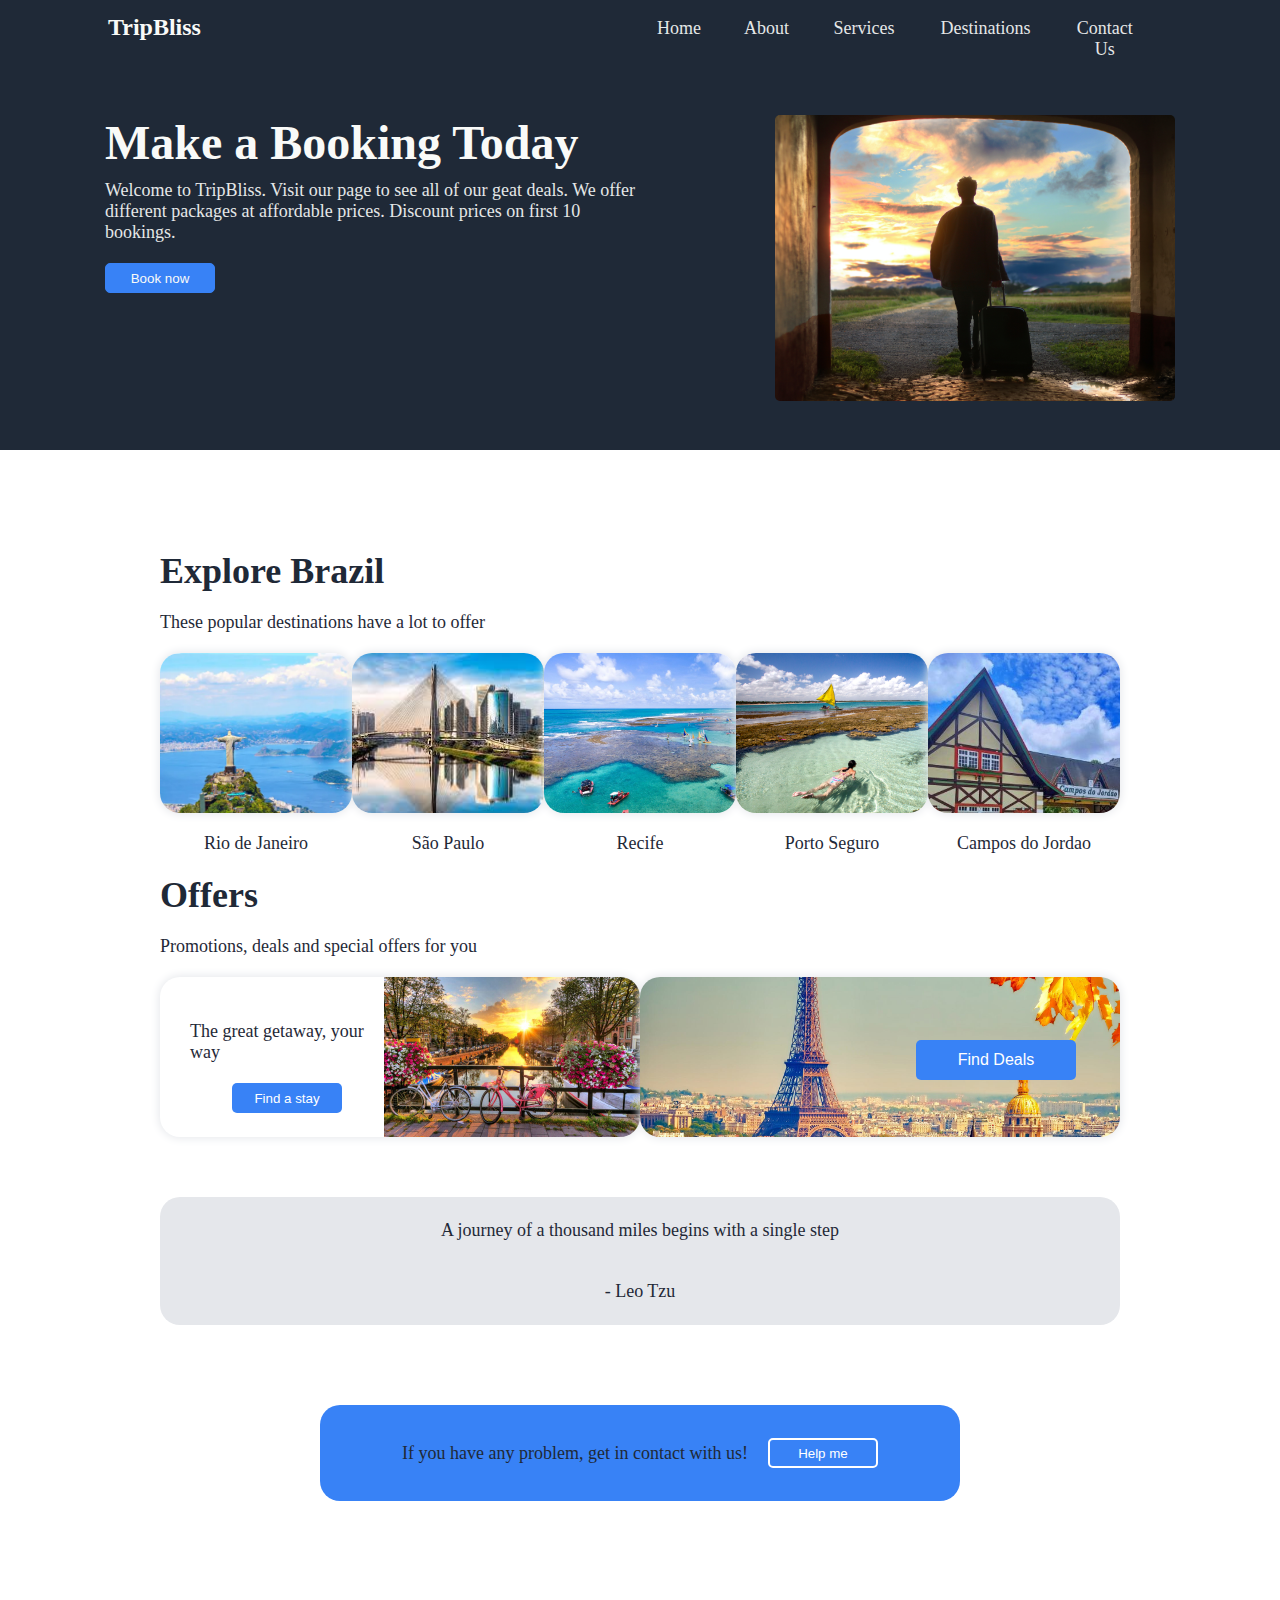
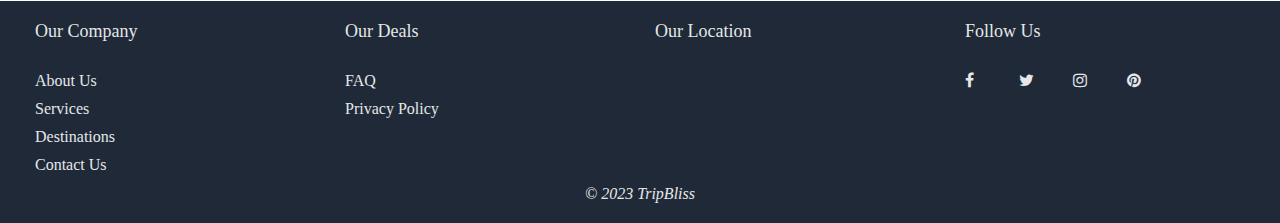
==== index.html @ 9f2647c4 "changes" ====
<!DOCTYPE html>
<html lang="en">
  <head>
    <meta charset="UTF-8" />
    <meta name="viewport" content="width=device-width, initial-scale=1.0" />
    <meta
      name="description"
      content="A travel website offering different destinations at affordable prices"
    />
    <meta name="keywords" content="travel, destinations" />
    <link
      rel="stylesheet"
      href="https://cdnjs.cloudflare.com/ajax/libs/font-awesome/4.7.0/css/font-awesome.min.css"
    />
    <title>TripBliss</title>
    <link rel="stylesheet" href="./style.css" />
  </head>

  <body>
    <header>
      <div class="hero">
        <section class="header-title">
          <h1>TripBliss</h1>
          <button class="menu-button">
            <div class="menu-icon"></div>
          </button>
        </section>

        <nav>
          <ul>
            <li><a href="index.html">Home</a></li>
            <li><a href="./pages/about.html">About</a></li>
            <li><a href="./pages/services.html">Services</a></li>
            <li><a href="./pages/destinations.html">Destinations</a></li>
            <li><a href="./pages/contact.html">Contact Us</a></li>
          </ul>
        </nav>
      </div>

      <div class="hero-image">
        <section>
          <h1>Make a Booking Today</h1>
          <p>
            Welcome to TripBliss. Visit our page to see all of our geat deals.
            We offer different packages at affordable prices. Discount prices on
            first 10 bookings.
          </p>
          <button type="submit">Book now</button>
        </section>
        <figure>
          <img src="./images/holiday.jpg" height="auto" alt="man on holiday" />
        </figure>
      </div>
    </header>

    <main>
      <section class="explore">
        <h1>Explore Brazil</h1>
        <p>These popular destinations have a lot to offer</p>
        <div class="divExplore">
          <div class="smallCardDiv">
            <div class="smallCard second">
              <img
                width="300rem"
                src="./pages/home-images/rio.webp"
                alt="picture of redeemer christ in Rio de Janeiro"
              />
            </div>
            <div class="subTextCard">
              <p>Rio de Janeiro</p>
            </div>
          </div>
          <div class="smallCardDiv">
            <div class="smallCard second">
              <img
                width="300rem"
                src="./pages/home-images/saoPaulo.jpeg"
                alt="picture of a bridge in São Paulo"
              />
            </div>
            <div class="subTextCard">
              <p>São Paulo</p>
            </div>
          </div>
          <div class="smallCardDiv">
            <div class="smallCard second">
              <img
                width="300rem"
                src="./pages/home-images/recife.jpeg"
                alt="picture of a beach in São Paulo"
              />
            </div>
            <div class="subTextCard">
              <p>Recife</p>
            </div>
          </div>
          <div class="smallCardDiv">
            <div class="smallCard second">
              <img
                width="300rem"
                src="./pages/home-images/porto.png"
                alt="picture of a beach in São Paulo"
              />
            </div>
            <div class="subTextCard">
              <p>Porto Seguro</p>
            </div>
          </div>
          <div class="smallCardDiv">
            <div class="smallCard second">
              <img
                width="300rem"
                src="./pages/home-images/campos.jpeg"
                alt="picture of a house in Campos do Jordao"
              />
            </div>
            <div class="subTextCard">
              <p>Campos do Jordao</p>
            </div>
          </div>
        </div>
      </section>
      <section class="offers">
        <h1>Offers</h1>
        <p>Promotions, deals and special offers for you</p>
        <div class="divOffers">
          <div class="card first">
            <div class="parisDiv">
              <p>The great getaway, your way</p>
              <a href="./pages/destinations.html"
                ><button class="buttonAmsterdan">Find a stay</button></a
              >
            </div>
            <img
              src="./pages/home-images/amsterdan.jpeg"
              alt="picture of a bridge in amsterdan"
            />
          </div>
          <div class="card second">
            <img
              width="550rem"
              src="./pages/home-images/paris.jpeg"
              alt="picture of the eiffel tower"
            />
            <a href="./pages/services.html"
              ><button class="buttonParis">Find Deals</button></a
            >
          </div>
        </div>
      </section>
      <section class="quote">
        <p>A journey of a thousand miles begins with a single step</p>
        <p>- Leo Tzu</p>
      </section>

      <section class="help">
        <div class="helpDiv">
          <p>If you have any problem, get in contact with us!</p>
          <a href="./pages/contact.html"
            ><button class="buttonHelp">Help me</button></a
          >
        </div>
      </section>
    </main>

    <footer>
      <section class="wrapper">
        <div class="footer-col">
        <h4>Our Company</h4>
        <ul>
          <li><a href="about.html">About Us</a></li>
          <li><a href="./pages/services.html">Services</a></li>
          <li><a href="./pages/destinations.html">Destinations</a></li>
          <li><a href="./pages/contact.html">Contact Us</a></li>
        </ul>
        </div>
    
        <div class="footer-col">
        <h4>Our Deals</h4>  
        <ul>
          <li><a href="#FAQ">FAQ</a></li>
          <li><a href="#">Privacy Policy</a></li>
        </ul>
        </div>
        
        <div class="footer-col">
        <h4>Our Location</h4>
        <ul>
          <li>
          <address>
            <p>
            307 HomeStrasse <br />
            Berlin <br />
            Germany
            </p>
          </address>
          </li>
        </ul>
        </div>
    
        <div class="footer-col">
        <div class="social-links"><h4>Follow Us</h4>
          <a href="#"><span class="fa fa-facebook-f"></span></a>
          <a href="#"><span class="fa fa-twitter"></span></a>
          <a href="#"><span class="fa fa-instagram"></span></a>
          <a href="#"><span class="fa fa-pinterest"></a>
        </div>
        </div>
      </section>
    
      <div class="copyright"> <em>&copy; 2023 TripBliss</em></div> 
      </footer>
  </body>
</html>
---- style.css ----
* {
    box-sizing: border-box;
    margin: 0;
    padding: 0;
}

@font-face {
    font-family: "Roboto", sans-serif;
    src: url(./fonts/Roboto-Regular.ttf);
}

header {
    height: 500px;
    overflow: hidden;
    max-width: 1400px;
    background-color: #1F2937;
    padding: 20px;
    margin: auto;
    /* position: relative; */
}

.header-title {
    padding: 0.25rem 0.5rem;
    display: flex;
    flex-flow: row nowrap;
    justify-content: space-between;
}

.menu-button {
    background-color: transparent;
    border: none;
    width: 48px;
    height: 48px;
    display: flex;
    justify-content: center;
    align-items: center;
    position: relative;
}

.menu-icon,
.menu-icon::before,
.menu-icon::after {
    background-color: #E5E7E7;
    width: 30px;
    height: 3px;
    border-radius: 5px;
    position: absolute;
    transition: all 0.5s;
}

.menu-icon::before,
.menu-icon::after {
    content: "";
}

.menu-icon::before {
    transform: translate(-15px, -12px);
}

.menu-icon::after {
    transform: translate(-15px, 12px);
}

.header-title h1 {
    color: #F9FAF8;
    font-size: 24px;
    /* max-width: 200px; */
}

:is(.header-title:hover, .header-title:focus-within) .menu-icon {
    background-color: transparent;
}

:is(.header-title:hover, .header-title:focus-within) .menu-icon::before {
    transform: translateX(-15px) rotate(45deg);
}

:is(.header-title:hover, .header-title:focus-within) .menu-icon::after {
    transform: translateX(-15px) rotate(-45deg);
}

:is(.hero:hover, .hero:focus-within) nav {
    display: block;
}

header nav {
    display: none;
    transform-origin: top center;
    animation: showMenu 0.5s ease forwards;
}

@keyframes showMenu {
    0% {
        transform: scaleY(0);
    }

    80% {
        transform: scaleY(1.2);
    }

    100% {
        transform: scaleY(1);
    }
}

header nav ul {
    list-style-type: none;
    text-decoration: none;
    display: flex;
    flex-flow: column nowrap;
}

header nav ul li {
    padding: 0.5rem;
    border-top: 1px solid #E5E7EB;
    background-color: #1F2937;
}

header nav li a {
    display: block;
    text-align: center;
    color: #E5E7EB;
    font-size: 18px;
    width: 80%;
    margin: auto;
    text-decoration: none;
}

nav a:hover,
nav a:focus {
    color: #3882F6;
    transform: scale(1.2);
    transition: all 0.3s;
}

.hero {
    position: relative;
    z-index: 1;
}

.hero-image {
    position: absolute;
    top: 100px;
    display: flex;
    flex-direction: column;
    color: #E5E7EB;
    margin: 10px 0;
    padding: 5px;
}

.hero-image h1 {
    font-size: 24px;
    font-weight: 800;
    color: #F9FAF8;
}

.hero-image p {
    font-size: 18px;
    color: #E5E7E7;
    padding: 10px 0;
    flex: 1;
}

.hero-image img {
    border-radius: 5px;
}

.hero-image button {
    display: block;
    background-color: #3882F6;
    color: #F9FAF8;
    border: 1px solid #3882F6;
    border-radius: 5px;
    padding: 5px 8px;
    margin: 10px 0;
    cursor: pointer;
}

.hero-image button:hover {
    transform: scale(0.95);
}

.hero-image img {
    width: 300px;
}

main {
    min-height: 800px;
}

/*footer*/

footer {
    background-color: #1F2937;
    padding: 20px;
    color: #E5E7E7;
}

footer .wrapper {
    max-width: 1400px;
    margin: auto;
    display: block;
    /* flex-direction: column; 
    flex-wrap: wrap;  */
}


footer .wrapper ul {
    list-style-type: none;

}

.footer-col ul li:not(:last-child) {
    margin-bottom: 10px;
}

footer .wrapper ul li a {
    text-decoration: none;
    text-transform: capitalize;
    color: #E5E7EB;
    display: block;
    transition: all 0.3s ease;
}

footer .footer-col ul li a:hover {
    color: #3882F6;
    padding-left: 5px;
    transform: scale(0.9);
}

.footer-col {
    width: 25%;
    padding: 0 15px;
}

.footer-col h4 {
    font-size: 18px;
    color: #E5E7E7;
    text-transform: capitalize;
    margin-bottom: 30px;
    font-weight: 500;
    position: relative;
}

.footer-col h4::before {
    content: "";
    position: absolute;
    left: 0;
    bottom: -10px;
    height: 2px;
    box-sizing: border-box;
    width: 50px;
}

.footer-col ul li {
    margin-bottom: 10px;
}

.footer-col .social-links a {
    display: inline-block;
    color: #E5E7EB;
    height: 40px;
    width: 40px;
    margin: 0 10px 10px 0;
}

.footer-col .social-links a:hover {
    color: #E5E7E7;
    /* background-color: rgba(255,255,255,0.2); */
    text-align: center;
    border-radius: 50%;
    line-height: 40px;
}

footer .copyright {
    display: flex;
    align-items: center;
    justify-content: center;
}

@media screen and (min-width: 768px) {
    header {
        height: 450px;
        padding: 10px 100px;
    }

    header nav {
        display: flex;
    }

    header nav ul {
        flex-flow: row;
    }

    header nav ul li {
        border-top: none;
        background-color: transparent;
        padding-right: 35px;

    }

    header .hero {
        display: flex;
        justify-content: space-between;
        height: 100px;
    }

    .menu-button {
        display: none;
    }

    header nav li a {
        display: flex;
        color: #E5E7E7;

    }

    .hero-image {
        display: flex;
        flex-direction: row;
        justify-content: space-around;
    }

    .hero-image h1 {
        font-size: 48px;
    }

    .hero-image p {
        margin-right: 50px;
        padding-right: 20px;
    }

    .hero-image img {
        width: 400px;
        height: auto;
        border-radius: 5px;
        margin: 0 100px 0 50px;

    }

    /*footer styles*/

    footer .wrapper {
        max-width: 1400px;
        margin: auto;
        display: flex;
        flex-wrap: wrap;
    }

}

main {
    padding-left: 10rem;
    padding-right: 10rem;
    padding-top: 100px;
    padding-bottom: 100px;
    color: #1f2937;
}

p {
    padding-top: 20px;
    padding-bottom: 20px;
    font-size: 18px;
    color: #1f2937;
}

.divOffers,
.divExplore {
    display: flex;
    justify-content: space-between;
}

.card {
    height: 10rem;
    width: 32rem;
    border-radius: 20px;
    overflow: hidden;
    box-shadow: 0px 0px 10px 1px #E5E7EB;
}

.card.first {
    display: flex;
    flex-direction: row;
    justify-content: space-between;
}

.card.second {
    position: relative;
    text-align: center;
}

.smallCardDiv {
    display: flex;
    flex-direction: column;
    align-items: center;
}

button {
    background-color: #3882f6;
    color: white;
    border: 0 none;
    border-radius: 5px;
    height: 30px;
    z-index: 1;
    width: 110px;
}

.buttonParis {
    position: absolute;
    top: 30%;
    left: 20%;
    padding: 0;
    width: 160px;
    font-size: 16px;
    height: 40px;
    margin: 15px 0 0 180px;
}

.smallCard {
    height: 10rem;
    width: 12rem;
    border-radius: 20px;
    overflow: hidden;
    box-shadow: 0px 0px 10px 1px #E5E7EB;
}

.quote {
    background-color: #E5E7EB;
    color: #1f2937;
    height: 8rem;
    margin-top: 60px;
    border-radius: 20px;
    display: flex;
    justify-content: center;
    align-items: center;
    flex-direction: column;
}

.parisDiv {
    padding-left: 30px;
    display: flex;
    flex-direction: column;
    align-items: center;
    justify-content: center;
}

.help {
    display: flex;
    justify-content: center;
    margin-top: 40px;
    align-items: center;
    flex-direction: row;
}

.helpDiv {
    display: flex;
    justify-content: center;
    margin-top: 40px;
    align-items: center;
    flex-direction: row;
    background-color: #3882f6;
    color: white;
    height: 6rem;
    border-radius: 20px;
    width: 40rem;

}

.buttonHelp {
    border-color: white;
    border: solid 2px;
    margin-left: 20px;
}

h1 {
    font-size: 36px;
    color: #1f2937;
}
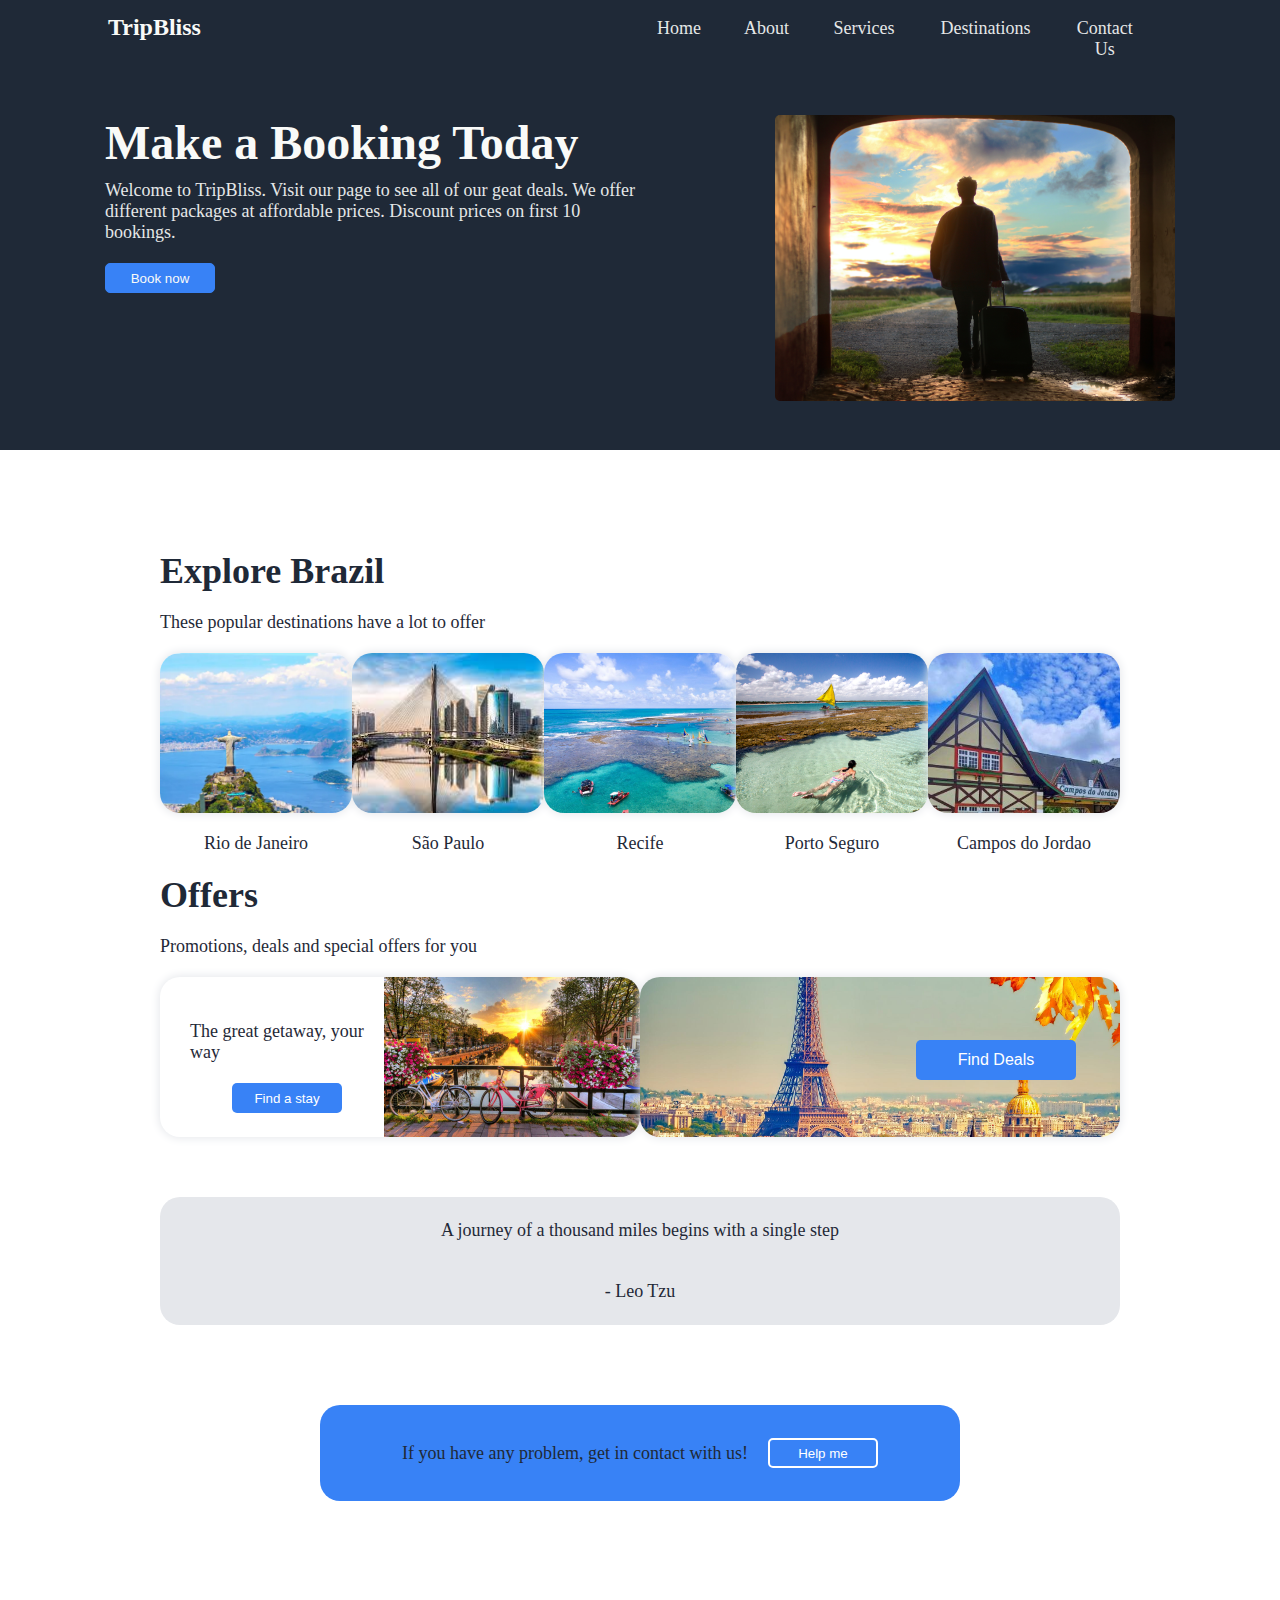
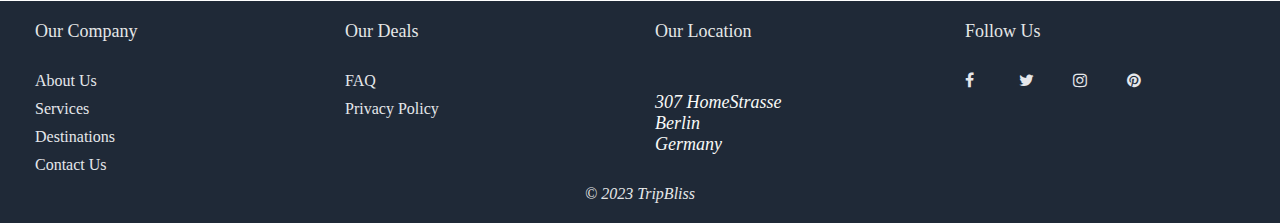
==== commit 71b99aad: "add responsivness to services page" ====
--- a/index.html
+++ b/index.html
@@ -174,15 +174,15 @@
           <li><a href="./pages/contact.html">Contact Us</a></li>
         </ul>
         </div>
-    
-        <div class="footer-col">
-        <h4>Our Deals</h4>  
+
+        <div class="footer-col">
+        <h4>Our Deals</h4>
         <ul>
           <li><a href="#FAQ">FAQ</a></li>
           <li><a href="#">Privacy Policy</a></li>
         </ul>
         </div>
-        
+
         <div class="footer-col">
         <h4>Our Location</h4>
         <ul>
@@ -197,7 +197,7 @@
           </li>
         </ul>
         </div>
-    
+
         <div class="footer-col">
         <div class="social-links"><h4>Follow Us</h4>
           <a href="#"><span class="fa fa-facebook-f"></span></a>
@@ -207,8 +207,8 @@
         </div>
         </div>
       </section>
-    
-      <div class="copyright"> <em>&copy; 2023 TripBliss</em></div> 
+
+      <div class="copyright"> <em>&copy; 2023 TripBliss</em></div>
       </footer>
   </body>
 </html>
--- a/style.css
+++ b/style.css
@@ -200,7 +200,7 @@
     max-width: 1400px;
     margin: auto;
     display: block;
-    /* flex-direction: column; 
+    /* flex-direction: column;
     flex-wrap: wrap;  */
 }
 
@@ -254,6 +254,10 @@
 
 .footer-col ul li {
     margin-bottom: 10px;
+}
+
+address p{
+    color: #F9FAF8;
 }
 
 .footer-col .social-links a {
@@ -475,4 +479,4 @@
 h1 {
     font-size: 36px;
     color: #1f2937;
-}+}
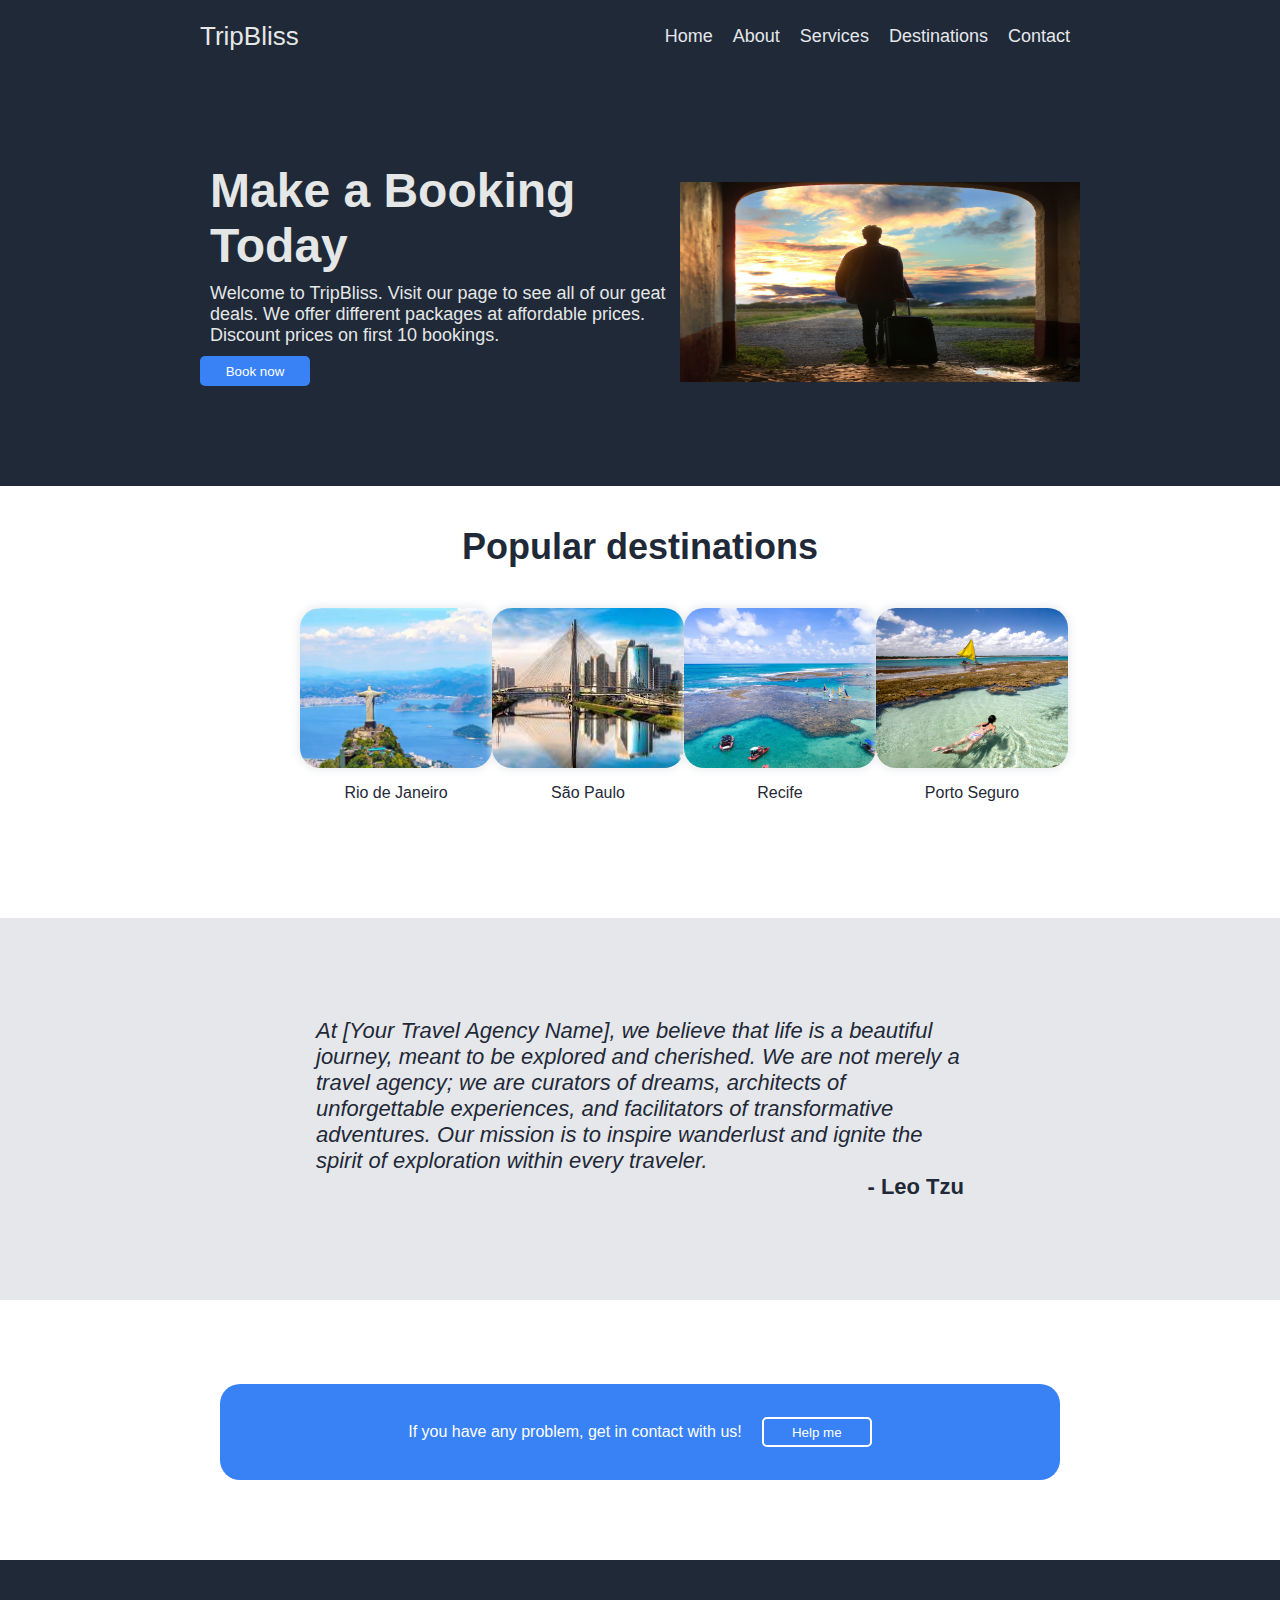
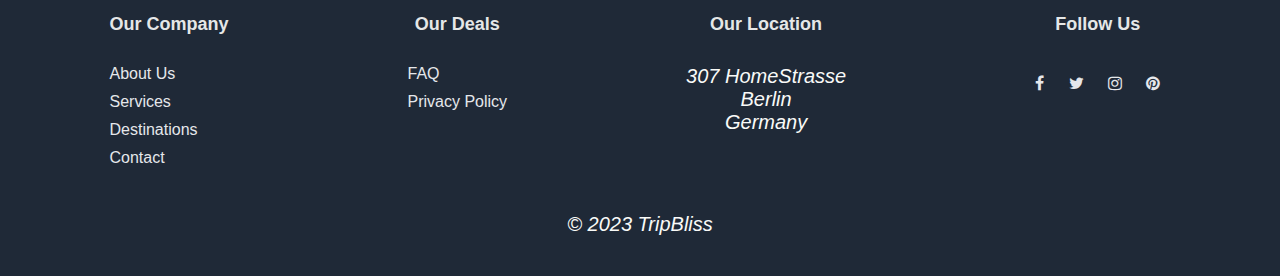
==== commit 45d7c455: "changes about home page" ====
--- a/index.html
+++ b/index.html
@@ -1,214 +1,145 @@
 <!DOCTYPE html>
 <html lang="en">
-  <head>
-    <meta charset="UTF-8" />
-    <meta name="viewport" content="width=device-width, initial-scale=1.0" />
-    <meta
-      name="description"
-      content="A travel website offering different destinations at affordable prices"
-    />
-    <meta name="keywords" content="travel, destinations" />
-    <link
-      rel="stylesheet"
-      href="https://cdnjs.cloudflare.com/ajax/libs/font-awesome/4.7.0/css/font-awesome.min.css"
-    />
-    <title>TripBliss</title>
-    <link rel="stylesheet" href="./style.css" />
-  </head>
 
-  <body>
-    <header>
-      <div class="hero">
-        <section class="header-title">
-          <h1>TripBliss</h1>
-          <button class="menu-button">
-            <div class="menu-icon"></div>
-          </button>
-        </section>
+<head>
+  <meta charset="UTF-8" />
+  <meta name="viewport" content="width=device-width, initial-scale=1.0" />
+  <meta name="description" content="A travel website offering different destinations at affordable prices" />
+  <meta name="keywords" content="travel, destinations" />
+  <link rel="stylesheet" href="https://cdnjs.cloudflare.com/ajax/libs/font-awesome/4.7.0/css/font-awesome.min.css" />
+  <title>TripBliss</title>
+  <link rel="stylesheet" href="./style.css" />
+</head>
 
-        <nav>
-          <ul>
-            <li><a href="index.html">Home</a></li>
-            <li><a href="./pages/about.html">About</a></li>
-            <li><a href="./pages/services.html">Services</a></li>
-            <li><a href="./pages/destinations.html">Destinations</a></li>
-            <li><a href="./pages/contact.html">Contact Us</a></li>
-          </ul>
-        </nav>
-      </div>
+<body>
+  <header>
+    <div class="headerTop">
+        <p>TripBliss</p>
+      <nav>
+        <ul>
+          <li><a href="index.html">Home</a></li>
+          <li><a href="./pages/about.html">About</a></li>
+          <li><a href="./pages/services.html">Services</a></li>
+          <li><a href="./pages/destinations.html">Destinations</a></li>
+          <li><a href="./pages/contact.html">Contact</a></li>
+        </ul>
+      </nav>
+    </div>
 
-      <div class="hero-image">
-        <section>
-          <h1>Make a Booking Today</h1>
-          <p>
-            Welcome to TripBliss. Visit our page to see all of our geat deals.
-            We offer different packages at affordable prices. Discount prices on
-            first 10 bookings.
-          </p>
-          <button type="submit">Book now</button>
-        </section>
-        <figure>
-          <img src="./images/holiday.jpg" height="auto" alt="man on holiday" />
-        </figure>
-      </div>
-    </header>
+    <div class="heroImage">
+      <article>
+        <h1>Make a Booking Today</h1>
+        <p>
+          Welcome to TripBliss. Visit our page to see all of our geat deals.
+          We offer different packages at affordable prices. Discount prices on
+          first 10 bookings.
+        </p>
+        <button type="submit">Book now</button>
+      </article>
+      <picture>
+        <img src="./images/holiday.jpg" width="400px" height="200px" alt="man on holiday" />
+      </picture>
+    </div>
+  </header>
 
-    <main>
-      <section class="explore">
-        <h1>Explore Brazil</h1>
-        <p>These popular destinations have a lot to offer</p>
-        <div class="divExplore">
-          <div class="smallCardDiv">
-            <div class="smallCard second">
-              <img
-                width="300rem"
-                src="./pages/home-images/rio.webp"
-                alt="picture of redeemer christ in Rio de Janeiro"
-              />
-            </div>
-            <div class="subTextCard">
-              <p>Rio de Janeiro</p>
-            </div>
+  <main>
+    <section class="explore">
+      <h2>Popular destinations</h2>
+      <div class="divExplore">
+        <div class="smallCardDiv">
+          <div class="smallCard second">
+            <img width="300rem" src="./pages/home-images/rio.webp" alt="picture of redeemer christ in Rio de Janeiro" />
           </div>
-          <div class="smallCardDiv">
-            <div class="smallCard second">
-              <img
-                width="300rem"
-                src="./pages/home-images/saoPaulo.jpeg"
-                alt="picture of a bridge in São Paulo"
-              />
-            </div>
-            <div class="subTextCard">
-              <p>São Paulo</p>
-            </div>
+          <div class="subTextCard">
+            <p>Rio de Janeiro</p>
           </div>
-          <div class="smallCardDiv">
-            <div class="smallCard second">
-              <img
-                width="300rem"
-                src="./pages/home-images/recife.jpeg"
-                alt="picture of a beach in São Paulo"
-              />
-            </div>
-            <div class="subTextCard">
-              <p>Recife</p>
-            </div>
+        </div>
+        <div class="smallCardDiv">
+          <div class="smallCard second">
+            <img width="300rem" src="./pages/home-images/saoPaulo.jpeg" alt="picture of a bridge in São Paulo" />
           </div>
-          <div class="smallCardDiv">
-            <div class="smallCard second">
-              <img
-                width="300rem"
-                src="./pages/home-images/porto.png"
-                alt="picture of a beach in São Paulo"
-              />
-            </div>
-            <div class="subTextCard">
-              <p>Porto Seguro</p>
-            </div>
+          <div class="subTextCard">
+            <p>São Paulo</p>
           </div>
-          <div class="smallCardDiv">
-            <div class="smallCard second">
-              <img
-                width="300rem"
-                src="./pages/home-images/campos.jpeg"
-                alt="picture of a house in Campos do Jordao"
-              />
-            </div>
-            <div class="subTextCard">
-              <p>Campos do Jordao</p>
-            </div>
+        </div>
+        <div class="smallCardDiv">
+          <div class="smallCard second">
+            <img width="300rem" src="./pages/home-images/recife.jpeg" alt="picture of a beach in São Paulo" />
+          </div>
+          <div class="subTextCard">
+            <p>Recife</p>
+          </div>
+        </div>
+        <div class="smallCardDiv">
+          <div class="smallCard second">
+            <img width="300rem" src="./pages/home-images/porto.png" alt="picture of a beach in São Paulo" />
+          </div>
+          <div class="subTextCard">
+            <p>Porto Seguro</p>
           </div>
         </div>
       </section>
-      <section class="offers">
-        <h1>Offers</h1>
-        <p>Promotions, deals and special offers for you</p>
-        <div class="divOffers">
-          <div class="card first">
-            <div class="parisDiv">
-              <p>The great getaway, your way</p>
-              <a href="./pages/destinations.html"
-                ><button class="buttonAmsterdan">Find a stay</button></a
-              >
-            </div>
-            <img
-              src="./pages/home-images/amsterdan.jpeg"
-              alt="picture of a bridge in amsterdan"
-            />
-          </div>
-          <div class="card second">
-            <img
-              width="550rem"
-              src="./pages/home-images/paris.jpeg"
-              alt="picture of the eiffel tower"
-            />
-            <a href="./pages/services.html"
-              ><button class="buttonParis">Find Deals</button></a
-            >
-          </div>
-        </div>
-      </section>
-      <section class="quote">
-        <p>A journey of a thousand miles begins with a single step</p>
-        <p>- Leo Tzu</p>
-      </section>
+    </main>
+    <section class="quote">
+      <p><i>At [Your Travel Agency Name], we believe that life is a beautiful journey, meant to be explored and cherished. We are not merely a travel agency; we are curators of dreams, architects of unforgettable experiences, and facilitators of transformative adventures. Our mission is to inspire wanderlust and ignite the spirit of exploration within every traveler.</i> </p>
+      <p><b>- Leo Tzu</b></p>
+    </section>
 
-      <section class="help">
-        <div class="helpDiv">
-          <p>If you have any problem, get in contact with us!</p>
-          <a href="./pages/contact.html"
-            ><button class="buttonHelp">Help me</button></a
-          >
-        </div>
-      </section>
-    </main>
+    <section class="help">
+      <div class="helpDiv">
+        <p>If you have any problem, get in contact with us!</p>
+        <a href="./pages/contact.html"><button class="buttonHelp">Help me</button></a>
+    </section>
 
-    <footer>
-      <section class="wrapper">
-        <div class="footer-col">
+
+  <footer>
+    <section class="wrapper">
+      <div class="footer-col">
         <h4>Our Company</h4>
         <ul>
           <li><a href="about.html">About Us</a></li>
           <li><a href="./pages/services.html">Services</a></li>
           <li><a href="./pages/destinations.html">Destinations</a></li>
-          <li><a href="./pages/contact.html">Contact Us</a></li>
+          <li><a href="./pages/contact.html">Contact</a></li>
         </ul>
-        </div>
+      </div>
 
-        <div class="footer-col">
+      <div class="footer-col">
         <h4>Our Deals</h4>
         <ul>
           <li><a href="#FAQ">FAQ</a></li>
           <li><a href="#">Privacy Policy</a></li>
         </ul>
-        </div>
+      </div>
 
-        <div class="footer-col">
+      <div class="footer-col">
         <h4>Our Location</h4>
         <ul>
           <li>
-          <address>
-            <p>
-            307 HomeStrasse <br />
-            Berlin <br />
-            Germany
-            </p>
-          </address>
+            <address>
+              <p>
+                307 HomeStrasse <br />
+                Berlin <br />
+                Germany
+              </p>
+            </address>
           </li>
         </ul>
-        </div>
+      </div>
 
-        <div class="footer-col">
-        <div class="social-links"><h4>Follow Us</h4>
+      <div class="footer-col">
+        <div class="social-links">
+          <h4>Follow Us</h4>
           <a href="#"><span class="fa fa-facebook-f"></span></a>
           <a href="#"><span class="fa fa-twitter"></span></a>
           <a href="#"><span class="fa fa-instagram"></span></a>
           <a href="#"><span class="fa fa-pinterest"></a>
         </div>
-        </div>
-      </section>
+      </div>
+    </section>
 
-      <div class="copyright"> <em>&copy; 2023 TripBliss</em></div>
-      </footer>
-  </body>
-</html>
+    <p><em>&copy; 2023 TripBliss</em></p>
+  </footer>
+</body>
+
+</html>--- a/style.css
+++ b/style.css
@@ -1,31 +1,87 @@
-* {
-    box-sizing: border-box;
-    margin: 0;
-    padding: 0;
-}
-
-@font-face {
+body {
+    width: 100%;
     font-family: "Roboto", sans-serif;
     src: url(./fonts/Roboto-Regular.ttf);
+    margin: 0 auto;
+    padding: 0;
 }
 
 header {
-    height: 500px;
-    overflow: hidden;
-    max-width: 1400px;
     background-color: #1F2937;
-    padding: 20px;
-    margin: auto;
-    /* position: relative; */
-}
-
-.header-title {
-    padding: 0.25rem 0.5rem;
-    display: flex;
-    flex-flow: row nowrap;
+    padding: 0 200px;
+}
+
+.headerTop {
+    display: flex;
+    flex-direction: row;
     justify-content: space-between;
-}
-
+    align-items: center;
+}
+
+.headerTop p {
+    color: #E5E7E7;
+    font-size: 26px;
+    margin: 0;
+}
+
+nav {
+    display: flex;
+    flex-direction: column;
+    justify-content: space-between;
+    text-decoration: none;
+}
+
+nav ul {
+    display: flex;
+    justify-content: space-between;
+    align-items: center;
+}
+
+nav ul li {
+    padding: 10px;
+    list-style-type: none;
+    text-decoration: none;
+}
+
+nav li a {
+    display: block;
+    text-align: center;
+    color: #E5E7EB;
+    font-size: 18px;
+    text-decoration: none;
+}
+
+.heroImage {
+    display: flex;
+    flex-direction: row;
+    justify-content: space-between;
+    align-items: flex-end;
+    margin: 40px 0 0 0;
+    padding: 40px 0 100px 0;
+}
+
+.heroImage h1 {
+    margin: 10px;
+    font-size: 48px;
+    color: #E5E7E7;
+}
+
+.heroImage p {
+    margin: 10px;
+    font-size: 18px;
+    color: #E5E7E7;
+}
+
+button {
+    background-color: #3882f6;
+    color: white;
+    border: 0 none;
+    border-radius: 5px;
+    height: 30px;
+    z-index: 1;
+    width: 110px;
+}
+/*
 .menu-button {
     background-color: transparent;
     border: none;
@@ -64,7 +120,7 @@
 .header-title h1 {
     color: #F9FAF8;
     font-size: 24px;
-    /* max-width: 200px; */
+
 }
 
 :is(.header-title:hover, .header-title:focus-within) .menu-icon {
@@ -197,21 +253,17 @@
 }
 
 footer .wrapper {
-    max-width: 1400px;
-    margin: auto;
-    display: block;
-    /* flex-direction: column;
-    flex-wrap: wrap;  */
+    display: flex;
+    flex-direction: row;
+    flex-wrap: nowrap;
+    justify-content: space-around;
+    align-items: flex-start;
 }
 
 
 footer .wrapper ul {
     list-style-type: none;
-
-}
-
-.footer-col ul li:not(:last-child) {
-    margin-bottom: 10px;
+    padding: 0;
 }
 
 footer .wrapper ul li a {
@@ -229,8 +281,7 @@
 }
 
 .footer-col {
-    width: 25%;
-    padding: 0 15px;
+    padding: 10px;
 }
 
 .footer-col h4 {
@@ -238,8 +289,7 @@
     color: #E5E7E7;
     text-transform: capitalize;
     margin-bottom: 30px;
-    font-weight: 500;
-    position: relative;
+    text-align: center;
 }
 
 .footer-col h4::before {
@@ -256,16 +306,16 @@
     margin-bottom: 10px;
 }
 
-address p{
+footer p {
+    font-size: 20px;
     color: #F9FAF8;
-}
-
-.footer-col .social-links a {
+    text-align: center;
+}
+
+footer .social-links a {
+    padding: 10px;
     display: inline-block;
     color: #E5E7EB;
-    height: 40px;
-    width: 40px;
-    margin: 0 10px 10px 0;
 }
 
 .footer-col .social-links a:hover {
@@ -276,12 +326,7 @@
     line-height: 40px;
 }
 
-footer .copyright {
-    display: flex;
-    align-items: center;
-    justify-content: center;
-}
-
+/*
 @media screen and (min-width: 768px) {
     header {
         height: 450px;
@@ -341,37 +386,36 @@
         margin: 0 100px 0 50px;
 
     }
+    }*/
 
     /*footer styles*/
 
-    footer .wrapper {
-        max-width: 1400px;
-        margin: auto;
-        display: flex;
-        flex-wrap: wrap;
-    }
-
-}
+
 
 main {
-    padding-left: 10rem;
-    padding-right: 10rem;
-    padding-top: 100px;
-    padding-bottom: 100px;
+    padding: 0 300px 100px 300px;
     color: #1f2937;
 }
 
-p {
-    padding-top: 20px;
-    padding-bottom: 20px;
-    font-size: 18px;
+
+.divExplore {
+    display: flex;
+    justify-content: space-between;
+}
+
+h2 {
+    margin: 0;
+    padding: 40px 0;
+    font-size: 36px;
+    color: #1F2937;
+    text-align: center;
+}
+
+.quote p {
+    margin: 0 20%;
+    float: right;
+    font-size: 22px;
     color: #1f2937;
-}
-
-.divOffers,
-.divExplore {
-    display: flex;
-    justify-content: space-between;
 }
 
 .card {
@@ -397,16 +441,6 @@
     display: flex;
     flex-direction: column;
     align-items: center;
-}
-
-button {
-    background-color: #3882f6;
-    color: white;
-    border: 0 none;
-    border-radius: 5px;
-    height: 30px;
-    z-index: 1;
-    width: 110px;
 }
 
 .buttonParis {
@@ -431,13 +465,9 @@
 .quote {
     background-color: #E5E7EB;
     color: #1f2937;
-    height: 8rem;
-    margin-top: 60px;
-    border-radius: 20px;
-    display: flex;
-    justify-content: center;
-    align-items: center;
-    flex-direction: column;
+    padding: 100px;
+    text-align: start;
+    display: inline-block;
 }
 
 .parisDiv {
@@ -451,7 +481,7 @@
 .help {
     display: flex;
     justify-content: center;
-    margin-top: 40px;
+    margin: 40px;
     align-items: center;
     flex-direction: row;
 }
@@ -459,14 +489,14 @@
 .helpDiv {
     display: flex;
     justify-content: center;
-    margin-top: 40px;
+    margin: 40px;
     align-items: center;
     flex-direction: row;
     background-color: #3882f6;
     color: white;
     height: 6rem;
     border-radius: 20px;
-    width: 40rem;
+    width: 70%;
 
 }
 
@@ -476,7 +506,3 @@
     margin-left: 20px;
 }
 
-h1 {
-    font-size: 36px;
-    color: #1f2937;
-}
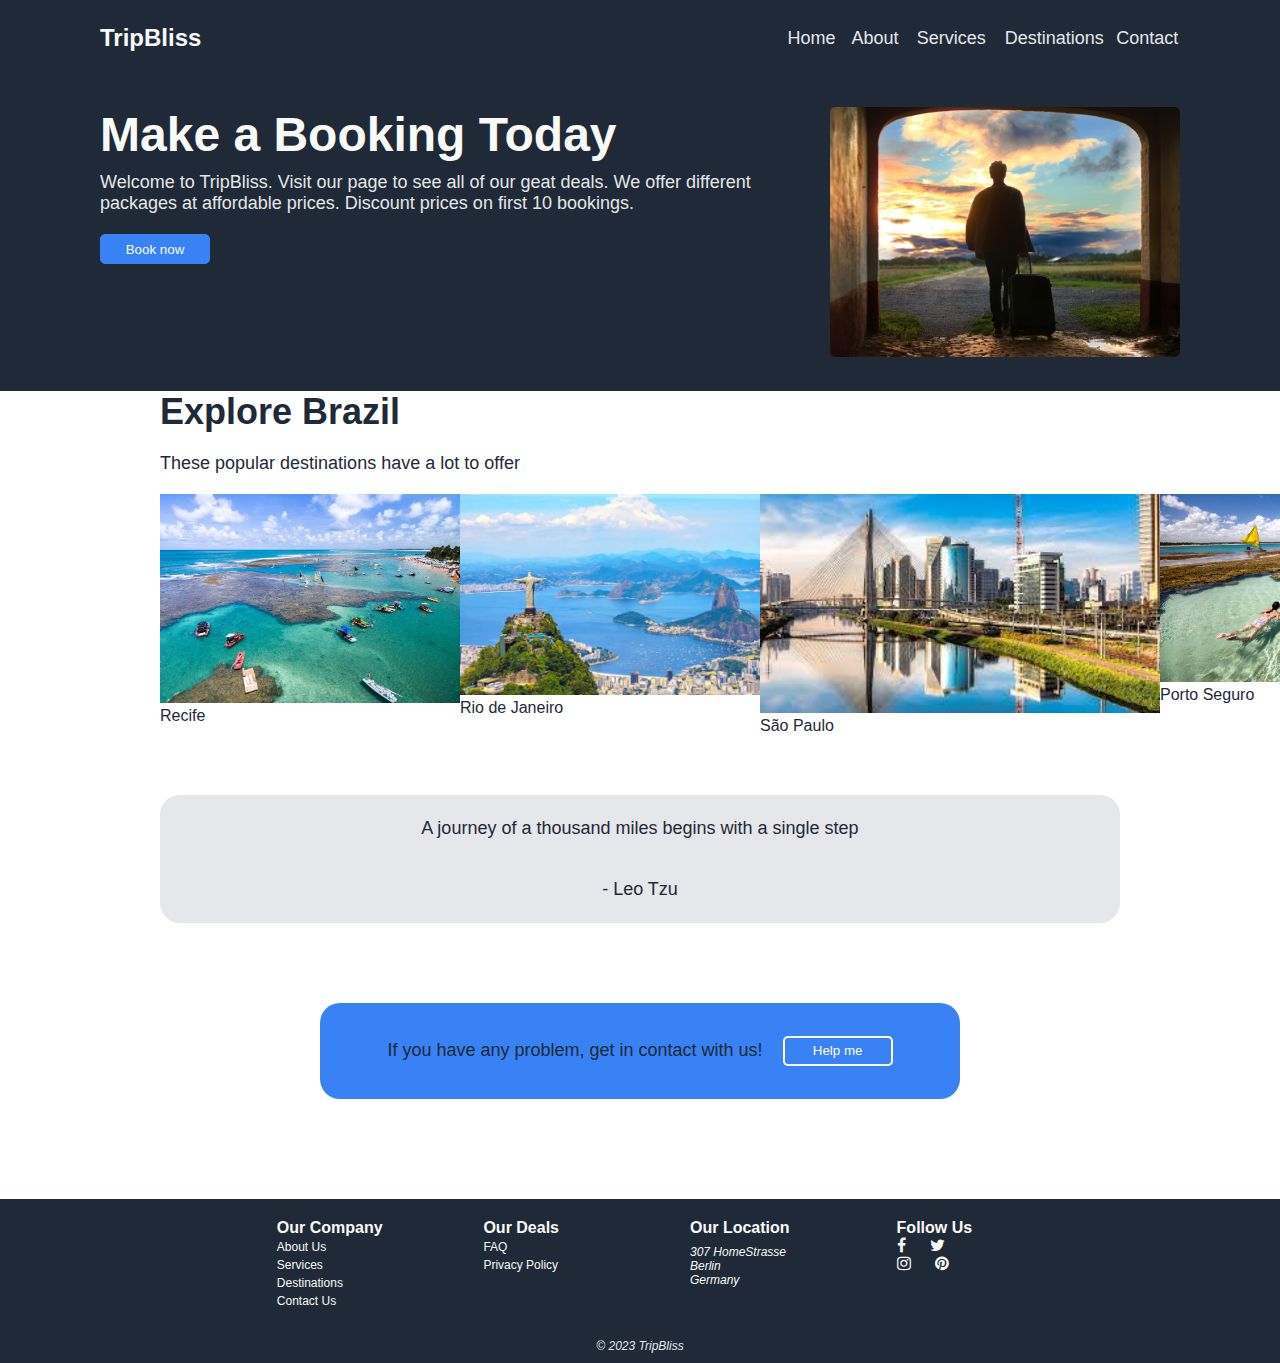
==== commit 114ca80e: "folder organization, header and footer" ====
--- a/index.html
+++ b/index.html
@@ -13,20 +13,26 @@
 
 <body>
   <header>
-    <div class="headerTop">
-        <p>TripBliss</p>
-      <nav>
-        <ul>
-          <li><a href="index.html">Home</a></li>
-          <li><a href="./pages/about.html">About</a></li>
-          <li><a href="./pages/services.html">Services</a></li>
-          <li><a href="./pages/destinations.html">Destinations</a></li>
-          <li><a href="./pages/contact.html">Contact</a></li>
-        </ul>
-      </nav>
-    </div>
+    <section class="header-title">
+      <h1>TripBliss</h1>
+      <button class="menu-button">
+        <div class="menu-icon"></div>
+      </button>
+    </section>
 
-    <div class="heroImage">
+    <nav>
+      <ul>
+        <li><a href="index.html">Home</a></li>
+        <li><a href="./pages/about.html">About</a></li>
+        <li><a href="./pages/services.html">Services</a></li>
+        <li><a href="./pages/destinations.html">Destinations</a></li>
+        <li><a href="./pages/contact.html">Contact</a></li>
+      </ul>
+    </nav>
+  </header>
+
+  <main>
+    <section class="hero">
       <article>
         <h1>Make a Booking Today</h1>
         <p>
@@ -36,109 +42,93 @@
         </p>
         <button type="submit">Book now</button>
       </article>
-      <picture>
-        <img src="./images/holiday.jpg" width="400px" height="200px" alt="man on holiday" />
-      </picture>
-    </div>
-  </header>
+      <figure>
+        <img src="./images/holiday.jpg" height="auto" alt="man on holiday" />
+      </figure>
+    </section>
 
-  <main>
     <section class="explore">
-      <h2>Popular destinations</h2>
+      <div class="title">
+        <h1>Explore Brazil</h1>
+        <p>These popular destinations have a lot to offer</p>
+      </div>
       <div class="divExplore">
-        <div class="smallCardDiv">
-          <div class="smallCard second">
-            <img width="300rem" src="./pages/home-images/rio.webp" alt="picture of redeemer christ in Rio de Janeiro" />
-          </div>
-          <div class="subTextCard">
-            <p>Rio de Janeiro</p>
-          </div>
-        </div>
-        <div class="smallCardDiv">
-          <div class="smallCard second">
-            <img width="300rem" src="./pages/home-images/saoPaulo.jpeg" alt="picture of a bridge in São Paulo" />
-          </div>
-          <div class="subTextCard">
-            <p>São Paulo</p>
-          </div>
-        </div>
-        <div class="smallCardDiv">
-          <div class="smallCard second">
-            <img width="300rem" src="./pages/home-images/recife.jpeg" alt="picture of a beach in São Paulo" />
-          </div>
-          <div class="subTextCard">
-            <p>Recife</p>
-          </div>
-        </div>
-        <div class="smallCardDiv">
-          <div class="smallCard second">
-            <img width="300rem" src="./pages/home-images/porto.png" alt="picture of a beach in São Paulo" />
-          </div>
-          <div class="subTextCard">
-            <p>Porto Seguro</p>
-          </div>
-        </div>
-      </section>
-    </main>
+        <figure>
+          <img width="300rem" src="./images/home-images/recife.jpeg" alt="picture of redeemer christ in Rio de Janeiro">
+          <figcaption>Recife</figcaption>
+        </figure>
+        <figure>
+          <img width="300rem" src="./images/home-images/rio.webp" alt="picture of a beach in Recife">
+          <figcaption>Rio de Janeiro</figcaption>
+        </figure>
+        <figure>
+          <img width="400rem" src="./images/home-images/saoPaulo.jpeg" alt="picture of a bridge in São Paulo">
+          <figcaption>São Paulo</figcaption>
+        </figure>
+        <figure>
+          <img width="300rem" src="./images/home-images/porto.png" alt="picture of a beach in Porto Seguro">
+          <figcaption>Porto Seguro</figcaption>
+        </figure>
+      </div>
+    </section>
     <section class="quote">
-      <p><i>At [Your Travel Agency Name], we believe that life is a beautiful journey, meant to be explored and cherished. We are not merely a travel agency; we are curators of dreams, architects of unforgettable experiences, and facilitators of transformative adventures. Our mission is to inspire wanderlust and ignite the spirit of exploration within every traveler.</i> </p>
-      <p><b>- Leo Tzu</b></p>
+      <p>A journey of a thousand miles begins with a single step</p>
+      <p>- Leo Tzu</p>
     </section>
 
     <section class="help">
       <div class="helpDiv">
         <p>If you have any problem, get in contact with us!</p>
         <a href="./pages/contact.html"><button class="buttonHelp">Help me</button></a>
+      </div>
     </section>
-
+  </main>
 
   <footer>
     <section class="wrapper">
-      <div class="footer-col">
-        <h4>Our Company</h4>
-        <ul>
-          <li><a href="about.html">About Us</a></li>
-          <li><a href="./pages/services.html">Services</a></li>
-          <li><a href="./pages/destinations.html">Destinations</a></li>
-          <li><a href="./pages/contact.html">Contact</a></li>
-        </ul>
-      </div>
+      <div class="row">
+        <section class="footer-col">
+          <h4>Our Company</h4>
+          <ul>
+            <li><a href="./pages/about.html">About Us</a></li>
+            <li><a href="./pages/services.html">Services</a></li>
+            <li><a href="./pages/destinations.html">Destinations</a></li>
+            <li><a href="./pages/contact.html">Contact Us</a></li>
+          </ul>
+        </section>
 
-      <div class="footer-col">
-        <h4>Our Deals</h4>
-        <ul>
-          <li><a href="#FAQ">FAQ</a></li>
-          <li><a href="#">Privacy Policy</a></li>
-        </ul>
-      </div>
+        <section class="footer-col">
+          <h4>Our Deals</h4>
+          <ul>
+            <li><a href="#FAQ">FAQ</a></li>
+            <li><a href="#">Privacy Policy</a></li>
+          </ul>
+        </section>
 
-      <div class="footer-col">
-        <h4>Our Location</h4>
-        <ul>
-          <li>
-            <address>
-              <p>
-                307 HomeStrasse <br />
-                Berlin <br />
-                Germany
-              </p>
-            </address>
-          </li>
-        </ul>
-      </div>
+        <section class="footer-col">
+          <h4>Our Location</h4>
+          <address>
+            <p>
+              307 HomeStrasse <br />
+              Berlin <br />
+              Germany
+            </p>
+          </address>
+        </section>
 
-      <div class="footer-col">
-        <div class="social-links">
-          <h4>Follow Us</h4>
-          <a href="#"><span class="fa fa-facebook-f"></span></a>
-          <a href="#"><span class="fa fa-twitter"></span></a>
-          <a href="#"><span class="fa fa-instagram"></span></a>
-          <a href="#"><span class="fa fa-pinterest"></a>
-        </div>
+        <section class="footer-col">
+          <div class="socials">
+            <h4>Follow Us</h4>
+            <a href="#"><span class="fa fa-facebook-f"></span></a>
+            <a href="#"><span class="fa fa-twitter"></span></a>
+            <a href="#"><span class="fa fa-instagram"></span></a>
+            <a href="#"><span class="fa fa-pinterest"></a>
+          </div>
+        </section>
       </div>
     </section>
 
-    <p><em>&copy; 2023 TripBliss</em></p>
+    <div class="copyright"> <em>&copy; 2023 TripBliss</em></div>
   </footer>
 </body>
 
--- a/style.css
+++ b/style.css
@@ -1,78 +1,203 @@
+* {
+    box-sizing: border-box;
+    margin: 0;
+    padding: 0;
+    font-family: "Roboto", sans-serif;
+}
+html {
+    font-family: "Roboto";
+}
 body {
-    width: 100%;
-    font-family: "Roboto", sans-serif;
-    src: url(./fonts/Roboto-Regular.ttf);
-    margin: 0 auto;
-    padding: 0;
+    min-height: 100vw;
+    display: flex;
+    flex-flow: column nowrap;
 }
 
 header {
     background-color: #1F2937;
-    padding: 0 200px;
-}
-
-.headerTop {
-    display: flex;
-    flex-direction: row;
+    padding: 5px 100px;
+    position: sticky;
+}
+.header-title {
+    padding: 0.25rem 0;
+    display: flex;
+    flex-flow: row nowrap;
     justify-content: space-between;
-    align-items: center;
-}
-
-.headerTop p {
-    color: #E5E7E7;
-    font-size: 26px;
-    margin: 0;
-}
-
-nav {
-    display: flex;
-    flex-direction: column;
-    justify-content: space-between;
-    text-decoration: none;
-}
-
-nav ul {
-    display: flex;
-    justify-content: space-between;
-    align-items: center;
-}
-
-nav ul li {
-    padding: 10px;
+}
+.header-title h1 {
+    color: #F9FAF8;
+    font-size: 24px;
+    /* max-width: 200px; */
+}
+.menu-button {
+    background-color: transparent;
+    border: none;
+    width: 30px;
+    height: 30px;
+    display: flex;
+    justify-content: center;
+    align-items: center;
+    position: relative;
+}
+
+.menu-icon, .menu-icon::before, .menu-icon::after {
+    background-color: #E5E7EB;
+    width: 40px;
+    height: 5px;
+    border-radius: 5px;
+    position: absolute;
+    transition: all 0.5s;
+}
+
+.menu-icon::before, .menu-icon::after {
+    content: "";
+}
+.menu-icon::before {
+    transform: translate(-20px, -12px);
+}
+.menu-icon::after {
+    transform: translate(-20px, 12px);
+}
+
+:is(header:hover, header:focus-within) .menu-icon {
+    background-color: transparent;
+}
+:is(header:hover, header:focus-within) .menu-icon::before {
+    transform: translateX(-20px) rotate(45deg);
+}
+:is(header:hover, header:focus-within) .menu-icon::after {
+    transform: translateX(-20px) rotate(-45deg);
+}
+:is(header:hover, header:focus-within) nav {
+    display: block;
+}
+
+header nav {
+    background-color: #1F2937;
+    display: none;
+}
+
+header ul {
     list-style-type: none;
-    text-decoration: none;
-}
-
-nav li a {
+    /* display: flex;
+    flex-flow: column nowrap; */
+}
+
+header nav li {
+    padding: 0.5rem;
+    border-top: 1px solid #E5E7EB;
+}
+
+header nav a {
     display: block;
     text-align: center;
+    width: 80%;
+    margin: auto;
     color: #E5E7EB;
     font-size: 18px;
     text-decoration: none;
 }
 
-.heroImage {
-    display: flex;
-    flex-direction: row;
-    justify-content: space-between;
-    align-items: flex-end;
-    margin: 40px 0 0 0;
-    padding: 40px 0 100px 0;
-}
-
-.heroImage h1 {
-    margin: 10px;
-    font-size: 48px;
+header nav a:hover, header nav a:focus {
+    transform: scale(1.2);
+    transform: all 0.3s;
+}
+
+header a:hover {
+    color: #3882F6;
+}
+
+.hero {
+    /* width: 1400px; */
+    background-color: #1F2937;
+    display: flex;
+    flex-direction: column;
     color: #E5E7E7;
-}
-
-.heroImage p {
-    margin: 10px;
+    margin-top: -100px;
+    margin-left: -160px;
+    margin-right: -160px;
+    padding: 30px 100px;
+} 
+
+.hero img {
+    width: 50%;
+    border-radius: 5px;
+}
+
+.hero h1 {
+    font-size: 24px;
+    font-weight: 800;
+    color: #F9FAF8;
+}
+.hero  p {
     font-size: 18px;
     color: #E5E7E7;
-}
-
-button {
+    padding: 10px 0;
+    flex: 1;
+}
+
+.hero button {
+    display: block;
+    background-color: #3882F6;
+    color: #F9FAF8;
+    border: 1px solid #3882F6;
+    border-radius: 5px;
+    padding: 5px 8px;
+    margin: 10px 0;
+    cursor: pointer;
+}
+
+.hero button:hover {
+    transform: scale(0.95);
+}
+.hero-image img {
+    width: 300px;
+}
+main {
+    min-height: 500px;
+}
+
+.social {
+    display: flex;
+    justify-content: center;
+    gap: 5rem;
+    align-items: flex-end;
+    color: #E5E7EB;
+    font-size: large;
+}
+.social a {
+    color: #E5E7E7;
+    align-items: flex-end;
+}
+.copyright {
+    display: flex;
+    justify-content: center;
+    align-items: end;
+    margin: 5px 0;
+    padding: 5px;
+}
+main {
+    padding-left: 10rem;
+    padding-right: 10rem ;
+    padding-top: 100px;
+    padding-bottom: 100px;
+    color:#1f2937;
+}
+
+p{
+    padding-top: 20px;
+    padding-bottom: 20px;
+    font-size: 18px;
+    color:#1f2937;
+}
+
+.divOffers,
+.divExplore {
+    display: flex;
+    justify-content: space-between;
+}
+
+button{
     background-color: #3882f6;
     color: white;
     border: 0 none;
@@ -80,367 +205,6 @@
     height: 30px;
     z-index: 1;
     width: 110px;
-}
-/*
-.menu-button {
-    background-color: transparent;
-    border: none;
-    width: 48px;
-    height: 48px;
-    display: flex;
-    justify-content: center;
-    align-items: center;
-    position: relative;
-}
-
-.menu-icon,
-.menu-icon::before,
-.menu-icon::after {
-    background-color: #E5E7E7;
-    width: 30px;
-    height: 3px;
-    border-radius: 5px;
-    position: absolute;
-    transition: all 0.5s;
-}
-
-.menu-icon::before,
-.menu-icon::after {
-    content: "";
-}
-
-.menu-icon::before {
-    transform: translate(-15px, -12px);
-}
-
-.menu-icon::after {
-    transform: translate(-15px, 12px);
-}
-
-.header-title h1 {
-    color: #F9FAF8;
-    font-size: 24px;
-
-}
-
-:is(.header-title:hover, .header-title:focus-within) .menu-icon {
-    background-color: transparent;
-}
-
-:is(.header-title:hover, .header-title:focus-within) .menu-icon::before {
-    transform: translateX(-15px) rotate(45deg);
-}
-
-:is(.header-title:hover, .header-title:focus-within) .menu-icon::after {
-    transform: translateX(-15px) rotate(-45deg);
-}
-
-:is(.hero:hover, .hero:focus-within) nav {
-    display: block;
-}
-
-header nav {
-    display: none;
-    transform-origin: top center;
-    animation: showMenu 0.5s ease forwards;
-}
-
-@keyframes showMenu {
-    0% {
-        transform: scaleY(0);
-    }
-
-    80% {
-        transform: scaleY(1.2);
-    }
-
-    100% {
-        transform: scaleY(1);
-    }
-}
-
-header nav ul {
-    list-style-type: none;
-    text-decoration: none;
-    display: flex;
-    flex-flow: column nowrap;
-}
-
-header nav ul li {
-    padding: 0.5rem;
-    border-top: 1px solid #E5E7EB;
-    background-color: #1F2937;
-}
-
-header nav li a {
-    display: block;
-    text-align: center;
-    color: #E5E7EB;
-    font-size: 18px;
-    width: 80%;
-    margin: auto;
-    text-decoration: none;
-}
-
-nav a:hover,
-nav a:focus {
-    color: #3882F6;
-    transform: scale(1.2);
-    transition: all 0.3s;
-}
-
-.hero {
-    position: relative;
-    z-index: 1;
-}
-
-.hero-image {
-    position: absolute;
-    top: 100px;
-    display: flex;
-    flex-direction: column;
-    color: #E5E7EB;
-    margin: 10px 0;
-    padding: 5px;
-}
-
-.hero-image h1 {
-    font-size: 24px;
-    font-weight: 800;
-    color: #F9FAF8;
-}
-
-.hero-image p {
-    font-size: 18px;
-    color: #E5E7E7;
-    padding: 10px 0;
-    flex: 1;
-}
-
-.hero-image img {
-    border-radius: 5px;
-}
-
-.hero-image button {
-    display: block;
-    background-color: #3882F6;
-    color: #F9FAF8;
-    border: 1px solid #3882F6;
-    border-radius: 5px;
-    padding: 5px 8px;
-    margin: 10px 0;
-    cursor: pointer;
-}
-
-.hero-image button:hover {
-    transform: scale(0.95);
-}
-
-.hero-image img {
-    width: 300px;
-}
-
-main {
-    min-height: 800px;
-}
-
-/*footer*/
-
-footer {
-    background-color: #1F2937;
-    padding: 20px;
-    color: #E5E7E7;
-}
-
-footer .wrapper {
-    display: flex;
-    flex-direction: row;
-    flex-wrap: nowrap;
-    justify-content: space-around;
-    align-items: flex-start;
-}
-
-
-footer .wrapper ul {
-    list-style-type: none;
-    padding: 0;
-}
-
-footer .wrapper ul li a {
-    text-decoration: none;
-    text-transform: capitalize;
-    color: #E5E7EB;
-    display: block;
-    transition: all 0.3s ease;
-}
-
-footer .footer-col ul li a:hover {
-    color: #3882F6;
-    padding-left: 5px;
-    transform: scale(0.9);
-}
-
-.footer-col {
-    padding: 10px;
-}
-
-.footer-col h4 {
-    font-size: 18px;
-    color: #E5E7E7;
-    text-transform: capitalize;
-    margin-bottom: 30px;
-    text-align: center;
-}
-
-.footer-col h4::before {
-    content: "";
-    position: absolute;
-    left: 0;
-    bottom: -10px;
-    height: 2px;
-    box-sizing: border-box;
-    width: 50px;
-}
-
-.footer-col ul li {
-    margin-bottom: 10px;
-}
-
-footer p {
-    font-size: 20px;
-    color: #F9FAF8;
-    text-align: center;
-}
-
-footer .social-links a {
-    padding: 10px;
-    display: inline-block;
-    color: #E5E7EB;
-}
-
-.footer-col .social-links a:hover {
-    color: #E5E7E7;
-    /* background-color: rgba(255,255,255,0.2); */
-    text-align: center;
-    border-radius: 50%;
-    line-height: 40px;
-}
-
-/*
-@media screen and (min-width: 768px) {
-    header {
-        height: 450px;
-        padding: 10px 100px;
-    }
-
-    header nav {
-        display: flex;
-    }
-
-    header nav ul {
-        flex-flow: row;
-    }
-
-    header nav ul li {
-        border-top: none;
-        background-color: transparent;
-        padding-right: 35px;
-
-    }
-
-    header .hero {
-        display: flex;
-        justify-content: space-between;
-        height: 100px;
-    }
-
-    .menu-button {
-        display: none;
-    }
-
-    header nav li a {
-        display: flex;
-        color: #E5E7E7;
-
-    }
-
-    .hero-image {
-        display: flex;
-        flex-direction: row;
-        justify-content: space-around;
-    }
-
-    .hero-image h1 {
-        font-size: 48px;
-    }
-
-    .hero-image p {
-        margin-right: 50px;
-        padding-right: 20px;
-    }
-
-    .hero-image img {
-        width: 400px;
-        height: auto;
-        border-radius: 5px;
-        margin: 0 100px 0 50px;
-
-    }
-    }*/
-
-    /*footer styles*/
-
-
-
-main {
-    padding: 0 300px 100px 300px;
-    color: #1f2937;
-}
-
-
-.divExplore {
-    display: flex;
-    justify-content: space-between;
-}
-
-h2 {
-    margin: 0;
-    padding: 40px 0;
-    font-size: 36px;
-    color: #1F2937;
-    text-align: center;
-}
-
-.quote p {
-    margin: 0 20%;
-    float: right;
-    font-size: 22px;
-    color: #1f2937;
-}
-
-.card {
-    height: 10rem;
-    width: 32rem;
-    border-radius: 20px;
-    overflow: hidden;
-    box-shadow: 0px 0px 10px 1px #E5E7EB;
-}
-
-.card.first {
-    display: flex;
-    flex-direction: row;
-    justify-content: space-between;
-}
-
-.card.second {
-    position: relative;
-    text-align: center;
-}
-
-.smallCardDiv {
-    display: flex;
-    flex-direction: column;
-    align-items: center;
 }
 
 .buttonParis {
@@ -453,24 +217,27 @@
     height: 40px;
     margin: 15px 0 0 180px;
 }
-
-.smallCard {
-    height: 10rem;
-    width: 12rem;
+.figure {
+    height: 12rem;
+    width: 16rem;
     border-radius: 20px;
     overflow: hidden;
     box-shadow: 0px 0px 10px 1px #E5E7EB;
 }
 
-.quote {
+.quote{
     background-color: #E5E7EB;
     color: #1f2937;
-    padding: 100px;
-    text-align: start;
-    display: inline-block;
-}
-
-.parisDiv {
+    height: 8rem;
+    margin-top: 60px;
+    border-radius: 20px;
+    display: flex;
+    justify-content: center;
+    align-items: center;
+    flex-direction: column;
+}
+
+.parisDiv{
     padding-left: 30px;
     display: flex;
     flex-direction: column;
@@ -478,31 +245,140 @@
     justify-content: center;
 }
 
-.help {
-    display: flex;
-    justify-content: center;
-    margin: 40px;
-    align-items: center;
-    flex-direction: row;
-}
-
-.helpDiv {
-    display: flex;
-    justify-content: center;
-    margin: 40px;
-    align-items: center;
-    flex-direction: row;
+.help{
+    display: flex;
+    justify-content: center;
+    margin-top: 40px;
+    align-items: center;
+    flex-direction: row; 
+}
+
+.helpDiv{
+    display: flex;
+    justify-content: center;
+    margin-top: 40px;
+    align-items: center;
+    flex-direction: row; 
     background-color: #3882f6;
     color: white;
     height: 6rem;
     border-radius: 20px;
-    width: 70%;
-
-}
-
-.buttonHelp {
+    width: 40rem;
+
+}
+
+.buttonHelp{
     border-color: white;
     border: solid 2px;
     margin-left: 20px;
 }
 
+h1{
+    font-size: 36px;
+    color: #1f2937;
+}
+
+/*footer*/
+footer {
+    display: flex;
+    flex-direction: column;
+    background-color: #1F2937;
+    margin-top: auto;
+    color: #E5E7EB;
+    max-width: 1400px;
+}
+
+footer .row {
+    display: flex;
+    flex-wrap: wrap;
+}
+
+.wrapper ul {
+    list-style: none;
+}
+footer .wrapper {
+ margin: auto;
+ padding: 20px 0;
+}
+
+.footer-col {
+    width: 25%;
+    padding: 0 50px;
+}
+.footer-col h4 {
+    font-size: 16px;
+    color: #F9FAF8;
+}
+
+.footer-col ul li a {
+    font-size: 14px;
+    color: #F9FAF8;
+    text-decoration: none;
+    font-size: 12px;
+}
+.footer-col ul a:hover {
+    color: #3882F6;
+    padding-left: 10px;
+    transform: scale(0.95);
+}
+.footer-col p {
+    color: #F9FAF8;
+    font-size: 12px;
+    padding-top: -10px;
+    margin-top: -12px;
+}
+.footer-col .socials a {
+    color: #F9FAF8;
+    padding: 5px 20px 0 0;
+}
+.footer-col .socials a:hover {
+    color: #3882f6;
+}
+.copyright {
+    font-size: 12px;
+}
+@media screen and (min-width: 768px) {
+    header {
+        padding: 20px 100px; 
+        display: flex;
+        justify-content: space-between;
+    }
+    header .menu-button {
+        display: none;
+    }
+    
+    header nav {
+        display: flex;
+    }
+    header nav li {
+        border-top: none;
+        display: flex;
+    }
+    header nav ul {
+        display: flex;
+        justify-content: space-between; 
+    }
+    header nav a:hover, header nav a:focus {
+        transform: scale(0.95);
+    }
+  
+    .hero {
+        display: flex;
+        flex-direction: row;
+    }
+    .hero h1 {
+        font-size: 48px;
+    }
+    .hero p {
+        margin-right: 50px;
+        padding-right: 20px;
+    }
+    .hero img {
+        width: 350px;
+        height: auto;
+    }
+
+    main {
+        min-height: max-content;
+    }
+}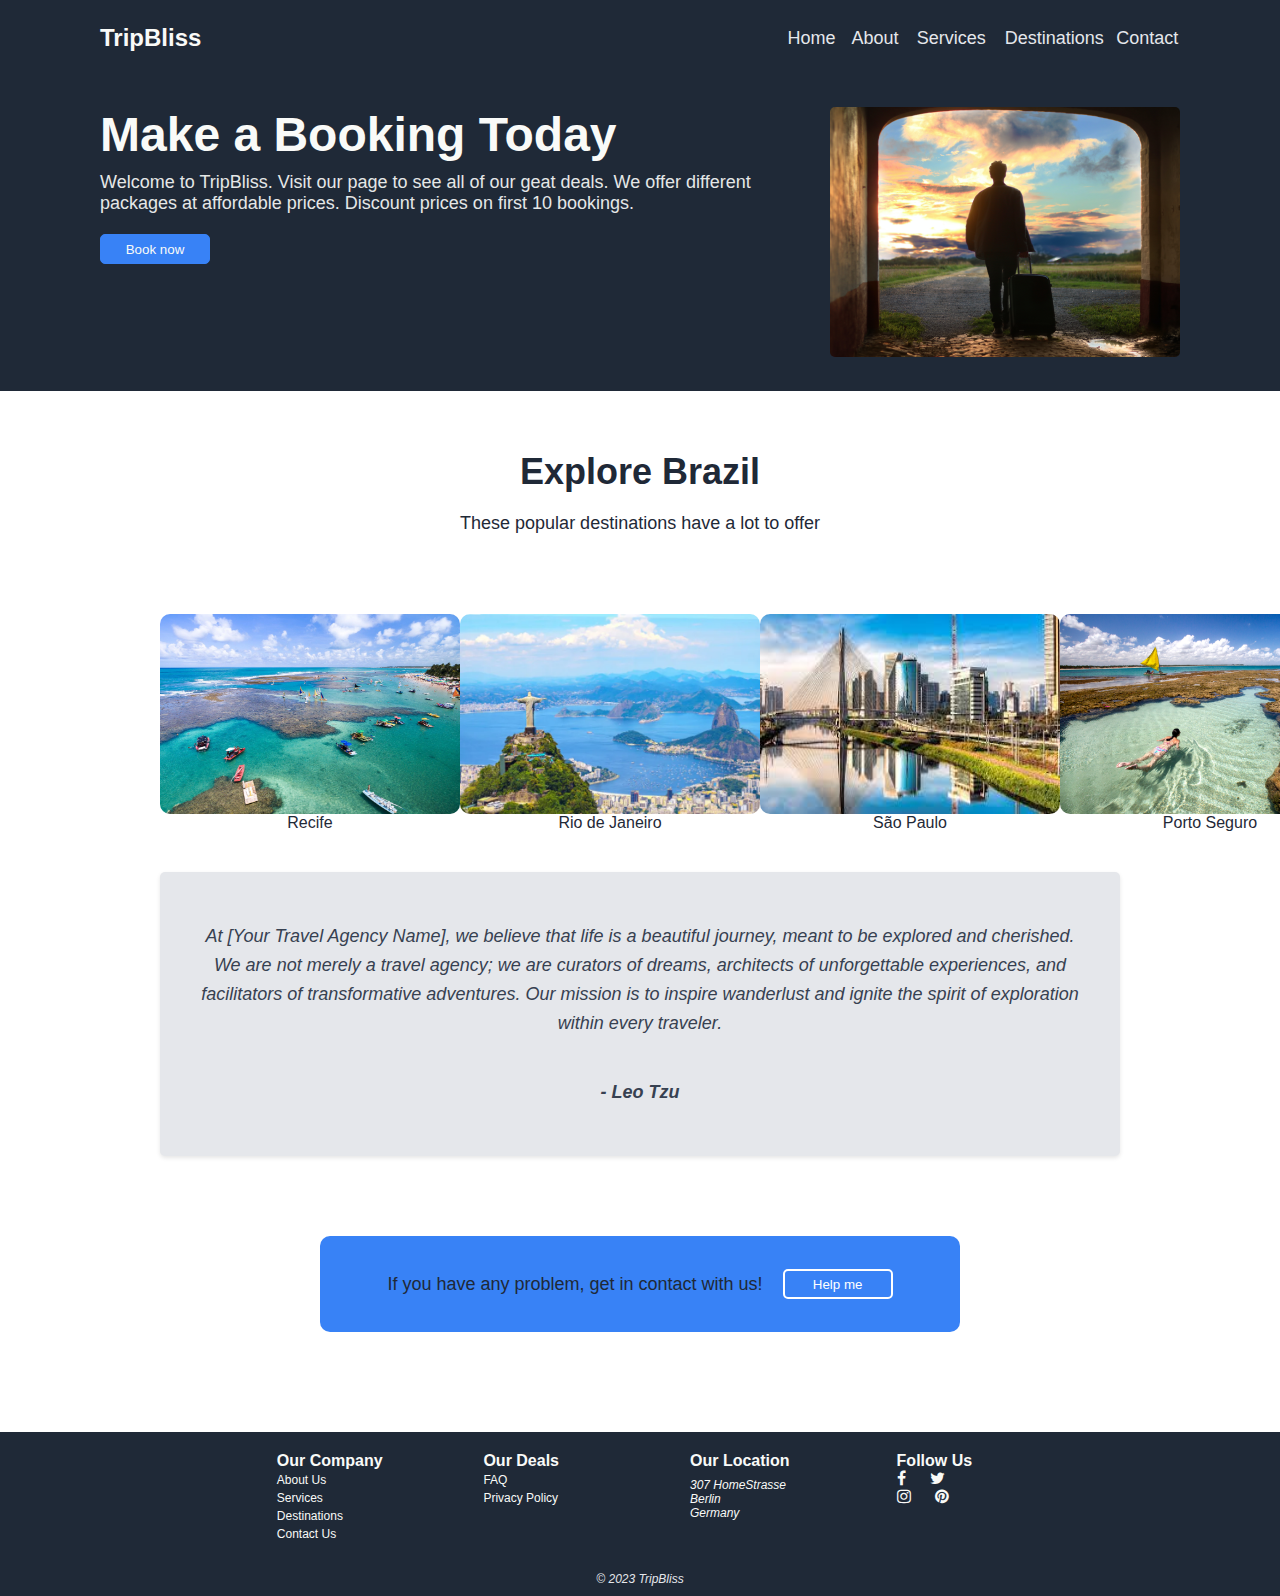
==== commit dc749735: "a fill more changes of style" ====
--- a/index.html
+++ b/index.html
@@ -53,27 +53,27 @@
         <p>These popular destinations have a lot to offer</p>
       </div>
       <div class="divExplore">
-        <figure>
-          <img width="300rem" src="./images/home-images/recife.jpeg" alt="picture of redeemer christ in Rio de Janeiro">
+        <figure class="figureCards">
+          <img class="imgCards" src="./images/home-images/recife.jpeg" alt="picture of redeemer christ in Rio de Janeiro">
           <figcaption>Recife</figcaption>
         </figure>
-        <figure>
-          <img width="300rem" src="./images/home-images/rio.webp" alt="picture of a beach in Recife">
+        <figure class="figureCards">
+          <img class="imgCards" src="./images/home-images/rio.webp" alt="picture of a beach in Recife">
           <figcaption>Rio de Janeiro</figcaption>
         </figure>
-        <figure>
-          <img width="400rem" src="./images/home-images/saoPaulo.jpeg" alt="picture of a bridge in São Paulo">
+        <figure class="figureCards">
+          <img class="imgCards" src="./images/home-images/saoPaulo.jpeg" alt="picture of a bridge in São Paulo">
           <figcaption>São Paulo</figcaption>
         </figure>
-        <figure>
-          <img width="300rem" src="./images/home-images/porto.png" alt="picture of a beach in Porto Seguro">
+        <figure class="figureCards">
+          <img class="imgCards" src="./images/home-images/porto.png" alt="picture of a beach in Porto Seguro">
           <figcaption>Porto Seguro</figcaption>
         </figure>
       </div>
     </section>
     <section class="quote">
-      <p>A journey of a thousand miles begins with a single step</p>
-      <p>- Leo Tzu</p>
+      <p><i>At [Your Travel Agency Name], we believe that life is a beautiful journey, meant to be explored and cherished. We are not merely a travel agency; we are curators of dreams, architects of unforgettable experiences, and facilitators of transformative adventures. Our mission is to inspire wanderlust and ignite the spirit of exploration within every traveler.</i> </p>
+      <p><b>- Leo Tzu</b></p>
     </section>
 
     <section class="help">
--- a/style.css
+++ b/style.css
@@ -191,10 +191,29 @@
     color:#1f2937;
 }
 
+.title{
+    display: flex;
+    flex-direction: column;
+    align-items: center;
+    margin-top: 60px;
+    margin-bottom: 60px;
+}
+
 .divOffers,
 .divExplore {
     display: flex;
     justify-content: space-between;
+}
+
+.figureCards{
+    display: flex;
+    flex-direction: column;
+    align-items: center;
+}
+.imgCards{
+    width: 300px;
+    height: 200px;   
+    border-radius: 10px;
 }
 
 button{
@@ -226,16 +245,29 @@
 }
 
 .quote{
-    background-color: #E5E7EB;
-    color: #1f2937;
-    height: 8rem;
-    margin-top: 60px;
-    border-radius: 20px;
-    display: flex;
-    justify-content: center;
-    align-items: center;
-    flex-direction: column;
-}
+    text-align: center;
+    background-color: #e5e7eb;
+    margin-bottom: 40px;
+    margin-top: 40px;
+    padding: 30px;
+    max-width: 100%;
+    margin-left: auto;
+    margin-right: auto;
+    display: flex;
+    flex-direction: column;
+    justify-content: center;
+    align-items: center;
+    border-radius: 5px;
+    box-shadow: 0 2px 4px rgba(0, 0, 0, 0.1);
+}
+.quote p{
+    font-size: 18px;
+    line-height: 1.6;
+    color: #374151;
+    font-style: italic;
+
+}
+
 
 .parisDiv{
     padding-left: 30px;
@@ -262,7 +294,7 @@
     background-color: #3882f6;
     color: white;
     height: 6rem;
-    border-radius: 20px;
+    border-radius: 10px;
     width: 40rem;
 
 }
@@ -285,7 +317,7 @@
     background-color: #1F2937;
     margin-top: auto;
     color: #E5E7EB;
-    max-width: 1400px;
+    max-width: 100vw;
 }
 
 footer .row {
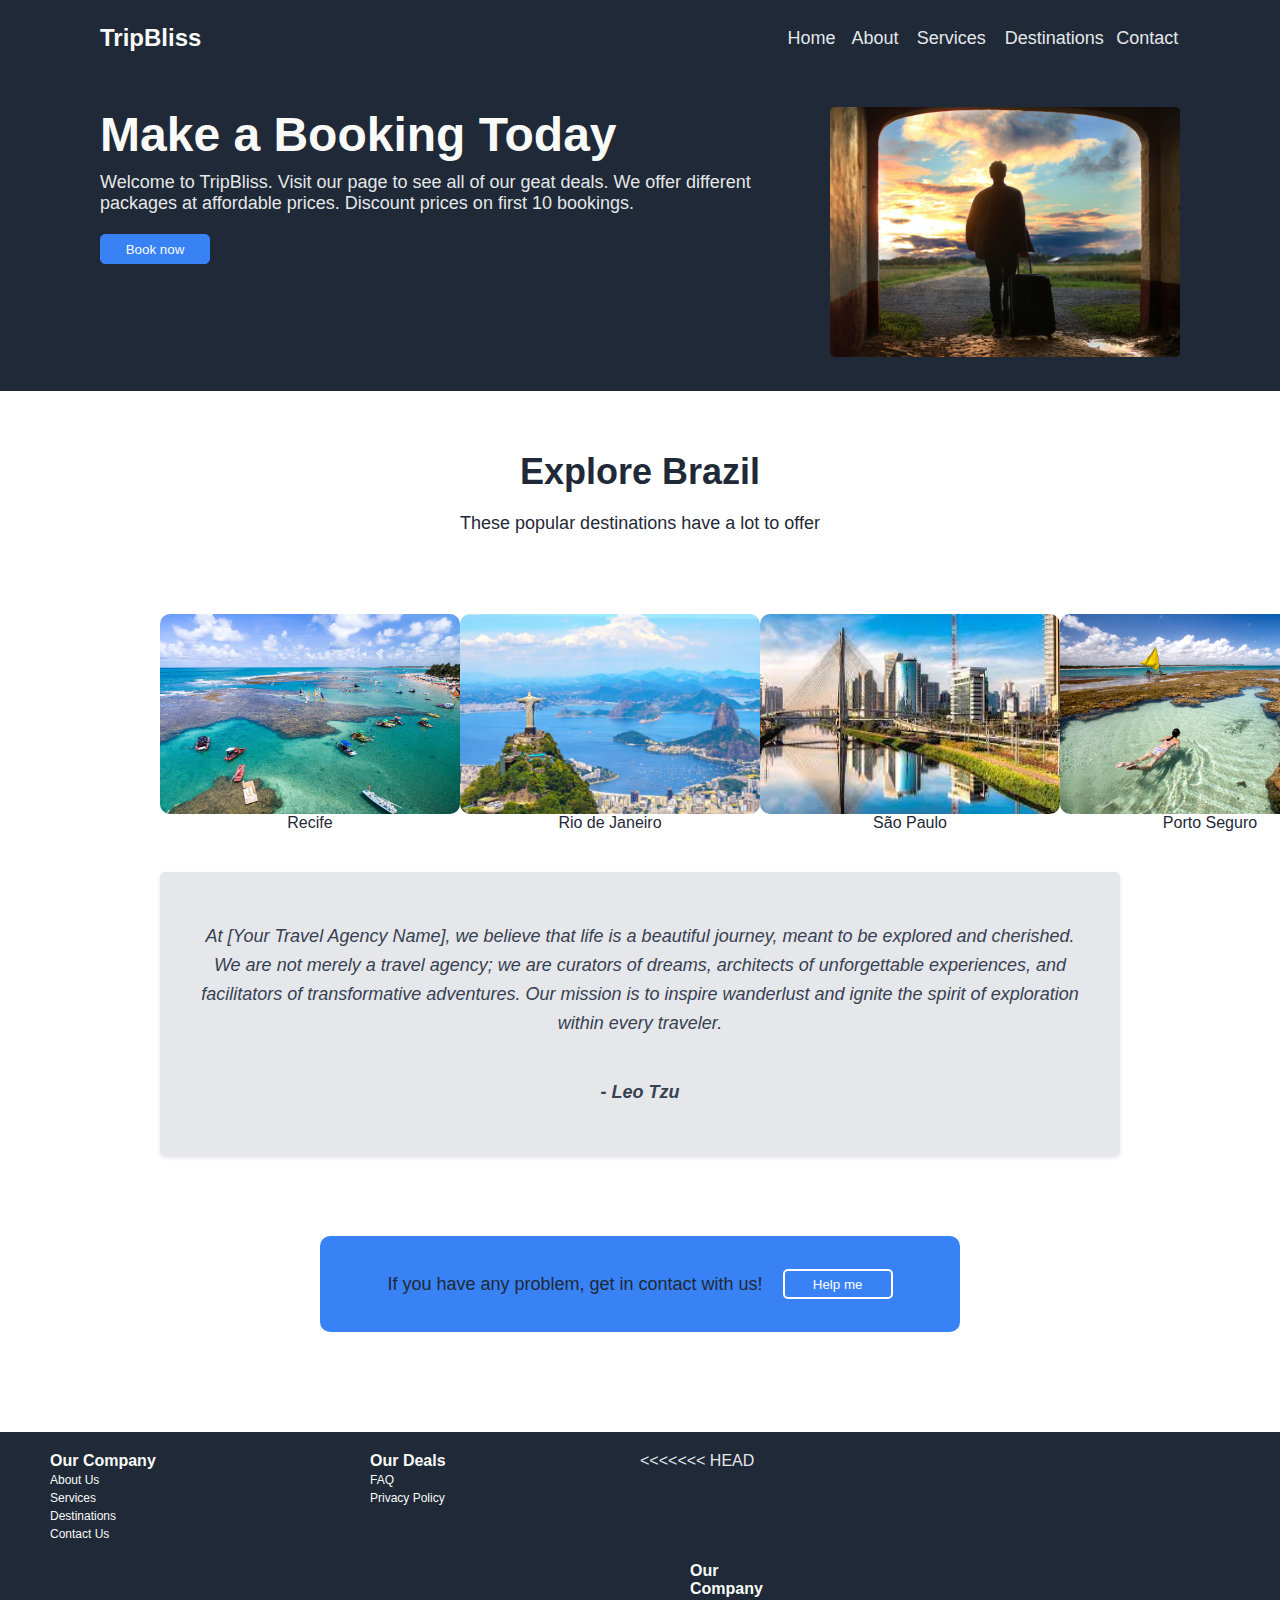
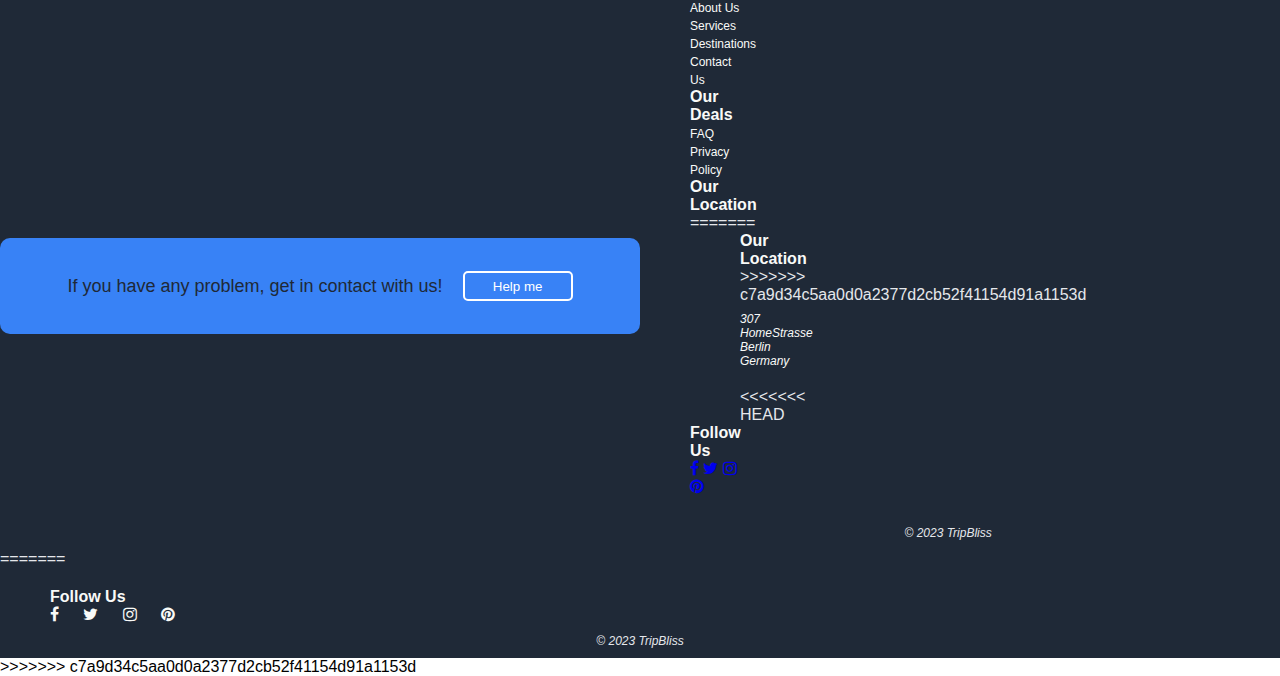
==== commit 38d47e74: "styling" ====
--- a/index.html
+++ b/index.html
@@ -105,8 +105,45 @@
           </ul>
         </section>
 
+<<<<<<< HEAD
+      <section class="help">
+        <div class="helpDiv">
+          <p>If you have any problem, get in contact with us!</p>
+          <a href="./pages/contact.html"
+            ><button class="buttonHelp">Help me</button></a
+          >
+        </div>
+      </section>
+    </main>
+
+    <footer>
+      <section class="wrapper">
+        <div class="footer-col">
+        <h4>Our Company</h4>
+        <ul>
+          <li><a href="about.html">About Us</a></li>
+          <li><a href="./pages/services.html">Services</a></li>
+          <li><a href="./pages/destinations.html">Destinations</a></li>
+          <li><a href="./pages/contact.html">Contact Us</a></li>
+        </ul>
+        </div>
+
+        <div class="footer-col">
+        <h4>Our Deals</h4>
+        <ul>
+          <li><a href="#FAQ">FAQ</a></li>
+          <li><a href="#">Privacy Policy</a></li>
+        </ul>
+        </div>
+
+        <div class="footer-col">
+        <h4>Our Location</h4>
+        <ul>
+          <li>
+=======
         <section class="footer-col">
           <h4>Our Location</h4>
+>>>>>>> c7a9d34c5aa0d0a2377d2cb52f41154d91a1153d
           <address>
             <p>
               307 HomeStrasse <br />
@@ -114,6 +151,26 @@
               Germany
             </p>
           </address>
+<<<<<<< HEAD
+          </li>
+        </ul>
+        </div>
+
+        <div class="footer-col">
+        <div class="social-links"><h4>Follow Us</h4>
+          <a href="#"><span class="fa fa-facebook-f"></span></a>
+          <a href="#"><span class="fa fa-twitter"></span></a>
+          <a href="#"><span class="fa fa-instagram"></span></a>
+          <a href="#"><span class="fa fa-pinterest"></a>
+        </div>
+        </div>
+      </section>
+
+      <div class="copyright"> <em>&copy; 2023 TripBliss</em></div>
+      </footer>
+  </body>
+</html>
+=======
         </section>
 
         <section class="footer-col">
@@ -132,4 +189,5 @@
   </footer>
 </body>
 
-</html>+</html>
+>>>>>>> c7a9d34c5aa0d0a2377d2cb52f41154d91a1153d
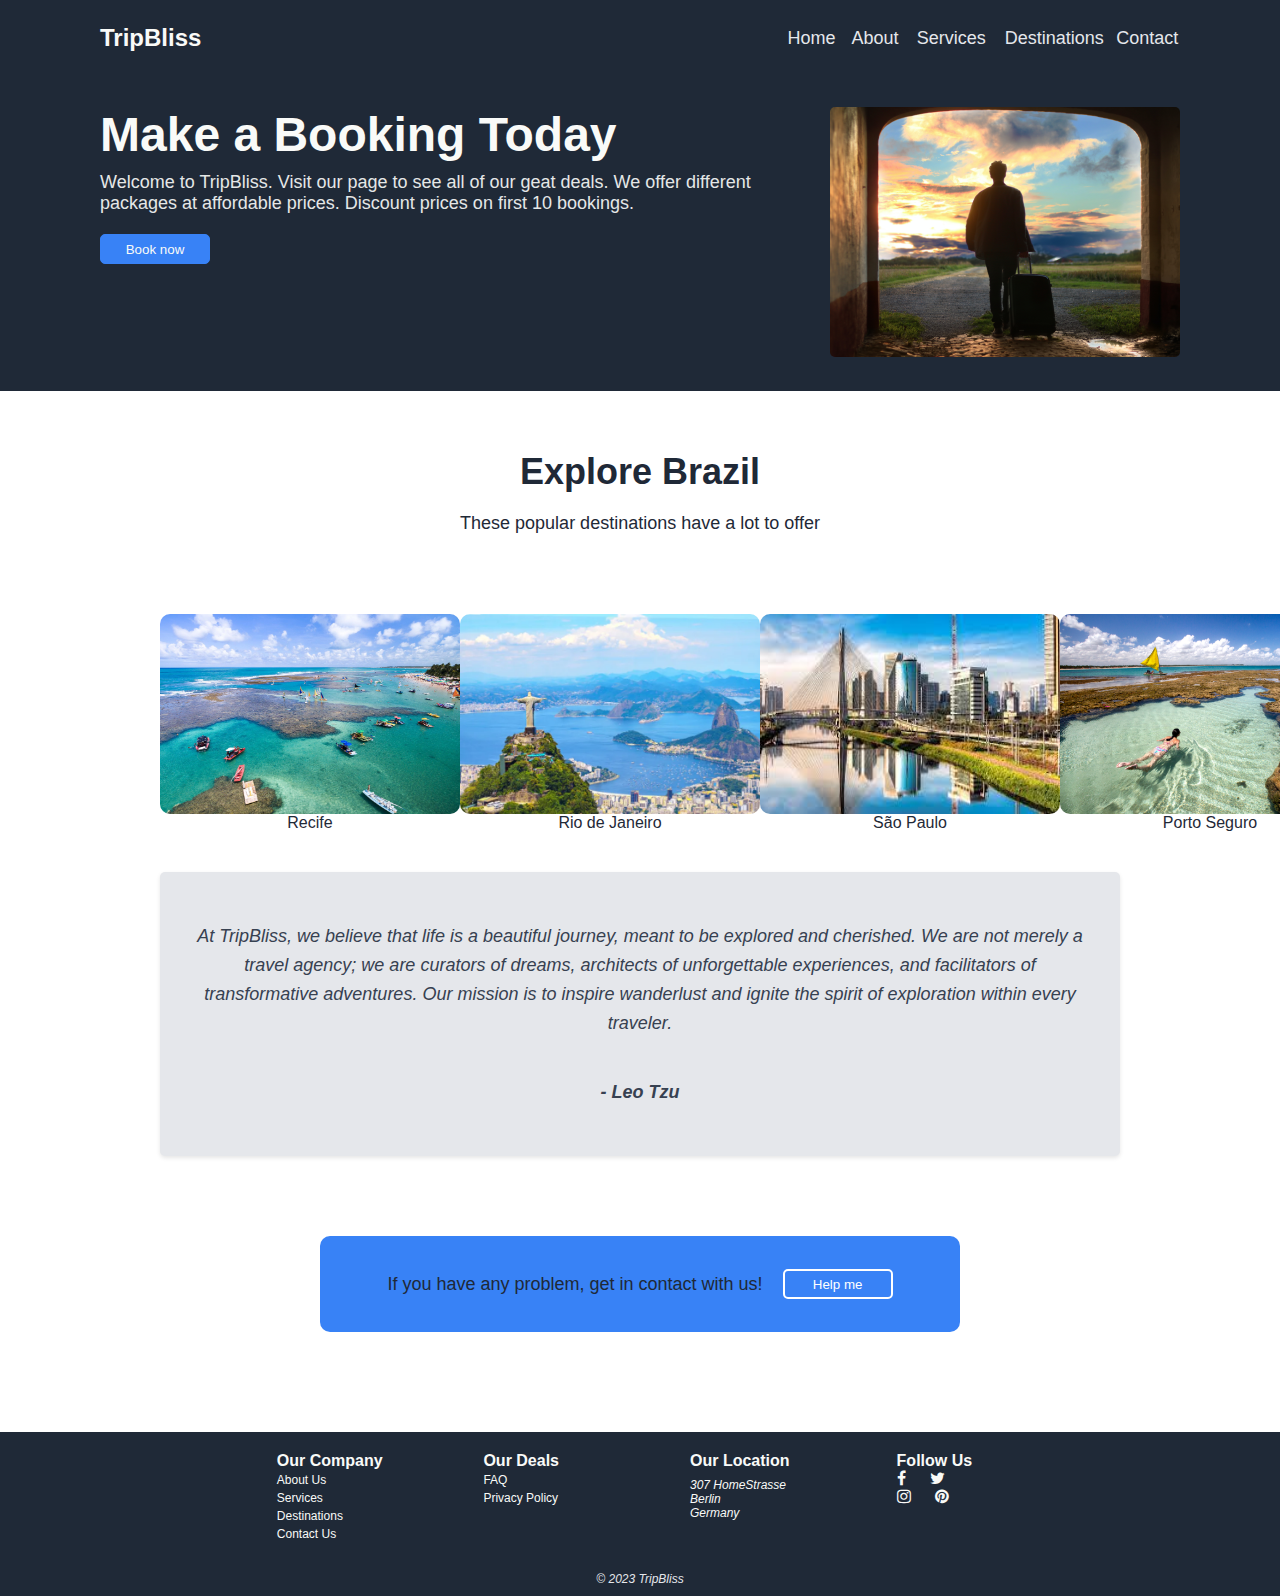
==== commit a1ebd6f9: "text changed  and commit conflicts solved" ====
--- a/index.html
+++ b/index.html
@@ -72,7 +72,7 @@
       </div>
     </section>
     <section class="quote">
-      <p><i>At [Your Travel Agency Name], we believe that life is a beautiful journey, meant to be explored and cherished. We are not merely a travel agency; we are curators of dreams, architects of unforgettable experiences, and facilitators of transformative adventures. Our mission is to inspire wanderlust and ignite the spirit of exploration within every traveler.</i> </p>
+      <p><i>At TripBliss, we believe that life is a beautiful journey, meant to be explored and cherished. We are not merely a travel agency; we are curators of dreams, architects of unforgettable experiences, and facilitators of transformative adventures. Our mission is to inspire wanderlust and ignite the spirit of exploration within every traveler.</i> </p>
       <p><b>- Leo Tzu</b></p>
     </section>
 
@@ -105,45 +105,8 @@
           </ul>
         </section>
 
-<<<<<<< HEAD
-      <section class="help">
-        <div class="helpDiv">
-          <p>If you have any problem, get in contact with us!</p>
-          <a href="./pages/contact.html"
-            ><button class="buttonHelp">Help me</button></a
-          >
-        </div>
-      </section>
-    </main>
-
-    <footer>
-      <section class="wrapper">
-        <div class="footer-col">
-        <h4>Our Company</h4>
-        <ul>
-          <li><a href="about.html">About Us</a></li>
-          <li><a href="./pages/services.html">Services</a></li>
-          <li><a href="./pages/destinations.html">Destinations</a></li>
-          <li><a href="./pages/contact.html">Contact Us</a></li>
-        </ul>
-        </div>
-
-        <div class="footer-col">
-        <h4>Our Deals</h4>
-        <ul>
-          <li><a href="#FAQ">FAQ</a></li>
-          <li><a href="#">Privacy Policy</a></li>
-        </ul>
-        </div>
-
-        <div class="footer-col">
-        <h4>Our Location</h4>
-        <ul>
-          <li>
-=======
         <section class="footer-col">
           <h4>Our Location</h4>
->>>>>>> c7a9d34c5aa0d0a2377d2cb52f41154d91a1153d
           <address>
             <p>
               307 HomeStrasse <br />
@@ -151,26 +114,6 @@
               Germany
             </p>
           </address>
-<<<<<<< HEAD
-          </li>
-        </ul>
-        </div>
-
-        <div class="footer-col">
-        <div class="social-links"><h4>Follow Us</h4>
-          <a href="#"><span class="fa fa-facebook-f"></span></a>
-          <a href="#"><span class="fa fa-twitter"></span></a>
-          <a href="#"><span class="fa fa-instagram"></span></a>
-          <a href="#"><span class="fa fa-pinterest"></a>
-        </div>
-        </div>
-      </section>
-
-      <div class="copyright"> <em>&copy; 2023 TripBliss</em></div>
-      </footer>
-  </body>
-</html>
-=======
         </section>
 
         <section class="footer-col">
@@ -190,4 +133,3 @@
 </body>
 
 </html>
->>>>>>> c7a9d34c5aa0d0a2377d2cb52f41154d91a1153d
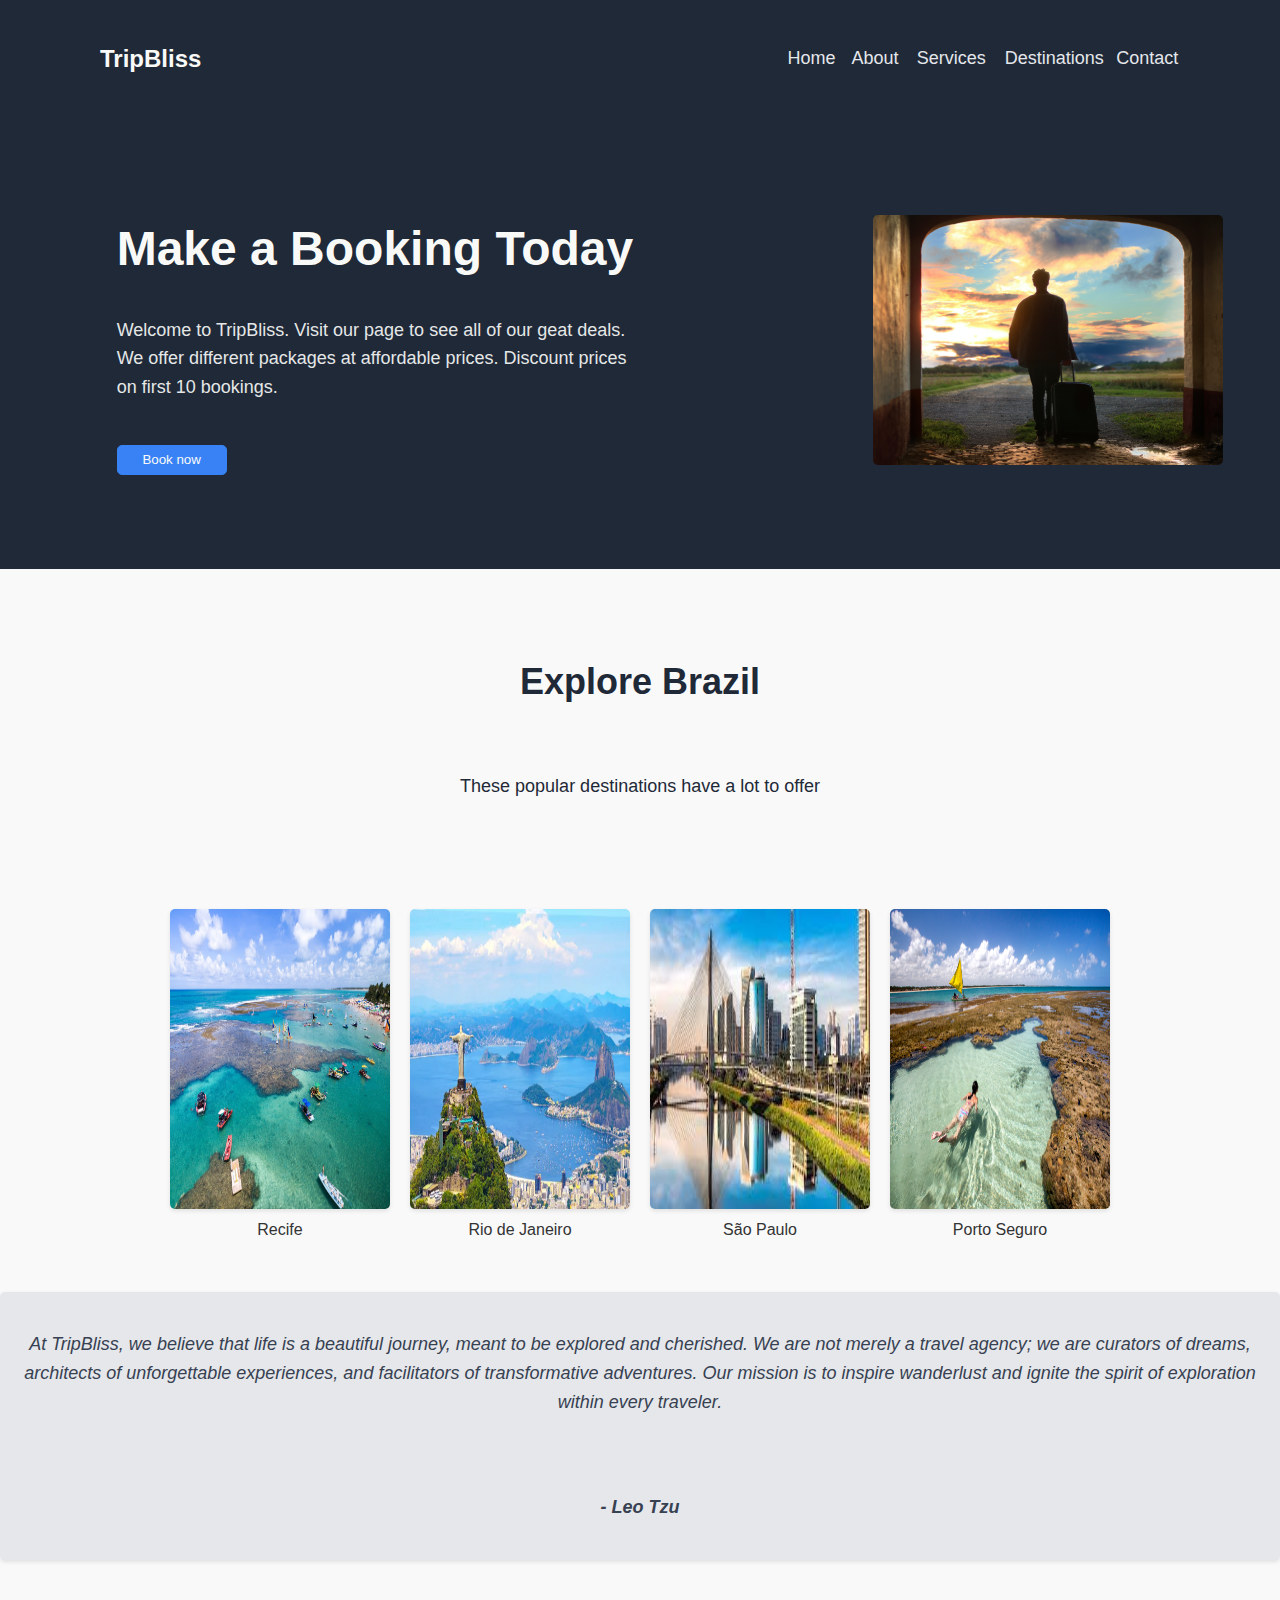
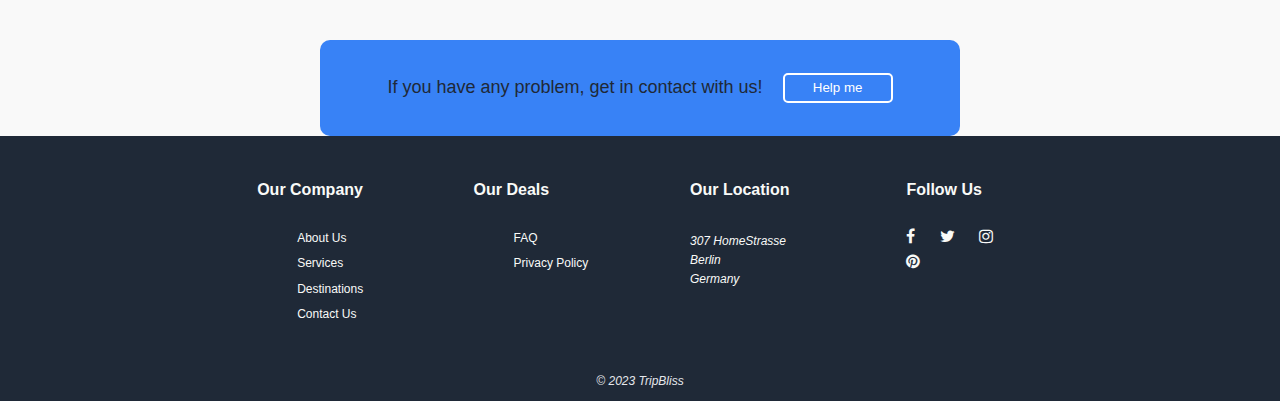
==== commit 07063bde: "index page styling changes updated" ====
--- a/index.html
+++ b/index.html
@@ -13,12 +13,12 @@
 
 <body>
   <header>
-    <section class="header-title">
+    <div class="header-title">
       <h1>TripBliss</h1>
       <button class="menu-button">
         <div class="menu-icon"></div>
       </button>
-    </section>
+    </div>
 
     <nav>
       <ul>
--- a/style.css
+++ b/style.css
@@ -1,22 +1,24 @@
 * {
     box-sizing: border-box;
-    margin: 0;
-    padding: 0;
-    font-family: "Roboto", sans-serif;
-}
-html {
-    font-family: "Roboto";
-}
+    /* margin: 0; */
+    /* padding: 0; */
+}
+
 body {
-    min-height: 100vw;
-    display: flex;
-    flex-flow: column nowrap;
+  font-family: "Roboto", sans-serif;
+  line-height: 1.6;
+  background-color: #f9f9f9;
+  color: #333;
+  margin: 0;
+  padding: 0;
 }
 
 header {
     background-color: #1F2937;
-    padding: 5px 100px;
+    padding: 10px;
     position: sticky;
+    top: 0;
+    z-index: 2;
 }
 .header-title {
     padding: 0.25rem 0;
@@ -27,7 +29,6 @@
 .header-title h1 {
     color: #F9FAF8;
     font-size: 24px;
-    /* max-width: 200px; */
 }
 .menu-button {
     background-color: transparent;
@@ -79,8 +80,6 @@
 
 header ul {
     list-style-type: none;
-    /* display: flex;
-    flex-flow: column nowrap; */
 }
 
 header nav li {
@@ -108,51 +107,60 @@
 }
 
 .hero {
-    /* width: 1400px; */
     background-color: #1F2937;
     display: flex;
     flex-direction: column;
+    /* justify-content: center;
+    align-items: center; */
+    justify-content: space-evenly;
     color: #E5E7E7;
-    margin-top: -100px;
-    margin-left: -160px;
-    margin-right: -160px;
-    padding: 30px 100px;
-} 
+    padding: 60px 0;
+    /* text-align: center; */
+
+}
+
+.hero article{
+    /* display: flex;
+    flex-direction: column;
+    align-items: center; */
+    max-width: 600px;
+    margin: 0 100px;
+}
 
 .hero img {
-    width: 50%;
-    border-radius: 5px;
+    width: 100%;
+    height: auto;
+    border-radius: 5px;
+    margin: 20px 0;
 }
 
 .hero h1 {
     font-size: 24px;
     font-weight: 800;
     color: #F9FAF8;
+    margin-bottom: 10px;
 }
 .hero  p {
     font-size: 18px;
     color: #E5E7E7;
     padding: 10px 0;
-    flex: 1;
 }
 
 .hero button {
-    display: block;
+    display: inline-block;
     background-color: #3882F6;
     color: #F9FAF8;
     border: 1px solid #3882F6;
     border-radius: 5px;
-    padding: 5px 8px;
-    margin: 10px 0;
+    padding: 5px 15px;
+    margin-top: 15px;
     cursor: pointer;
 }
 
 .hero button:hover {
     transform: scale(0.95);
 }
-.hero-image img {
-    width: 300px;
-}
+
 main {
     min-height: 500px;
 }
@@ -175,13 +183,6 @@
     align-items: end;
     margin: 5px 0;
     padding: 5px;
-}
-main {
-    padding-left: 10rem;
-    padding-right: 10rem ;
-    padding-top: 100px;
-    padding-bottom: 100px;
-    color:#1f2937;
 }
 
 p{
@@ -202,18 +203,29 @@
 .divOffers,
 .divExplore {
     display: flex;
-    justify-content: space-between;
+    justify-content: center;
+    align-items: flex-start;
+    max-width: 100%;
+    margin: 0 auto;
+    margin-bottom: 24px;
+    padding-left: 10rem;
+    padding-right: 10rem ;
 }
 
 .figureCards{
-    display: flex;
-    flex-direction: column;
-    align-items: center;
+    text-align: center;
+    position: relative;
+    margin: 10px;
+    flex-basis: calc(33.33% - 20px);
+    max-width: calc(33.33% - 20px);
+    box-sizing: border-box;
 }
 .imgCards{
-    width: 300px;
-    height: 200px;   
-    border-radius: 10px;
+    width: 100%;
+    max-width: 100%;
+    height: 300px;
+    border-radius: 5px;
+    box-shadow: 0 2px 4px rgba(0, 0, 0, 0.1);
 }
 
 button{
@@ -249,7 +261,6 @@
     background-color: #e5e7eb;
     margin-bottom: 40px;
     margin-top: 40px;
-    padding: 30px;
     max-width: 100%;
     margin-left: auto;
     margin-right: auto;
@@ -265,6 +276,7 @@
     line-height: 1.6;
     color: #374151;
     font-style: italic;
+    padding: 20px;
 
 }
 
@@ -282,7 +294,7 @@
     justify-content: center;
     margin-top: 40px;
     align-items: center;
-    flex-direction: row; 
+    flex-direction: row;
 }
 
 .helpDiv{
@@ -290,7 +302,7 @@
     justify-content: center;
     margin-top: 40px;
     align-items: center;
-    flex-direction: row; 
+    flex-direction: row;
     background-color: #3882f6;
     color: white;
     height: 6rem;
@@ -369,16 +381,19 @@
 .copyright {
     font-size: 12px;
 }
+
+
 @media screen and (min-width: 768px) {
+
     header {
-        padding: 20px 100px; 
+        padding: 20px 100px;
         display: flex;
         justify-content: space-between;
     }
     header .menu-button {
         display: none;
     }
-    
+
     header nav {
         display: flex;
     }
@@ -388,12 +403,12 @@
     }
     header nav ul {
         display: flex;
-        justify-content: space-between; 
+        justify-content: space-between;
     }
     header nav a:hover, header nav a:focus {
         transform: scale(0.95);
     }
-  
+
     .hero {
         display: flex;
         flex-direction: row;
@@ -413,4 +428,4 @@
     main {
         min-height: max-content;
     }
-}+}
